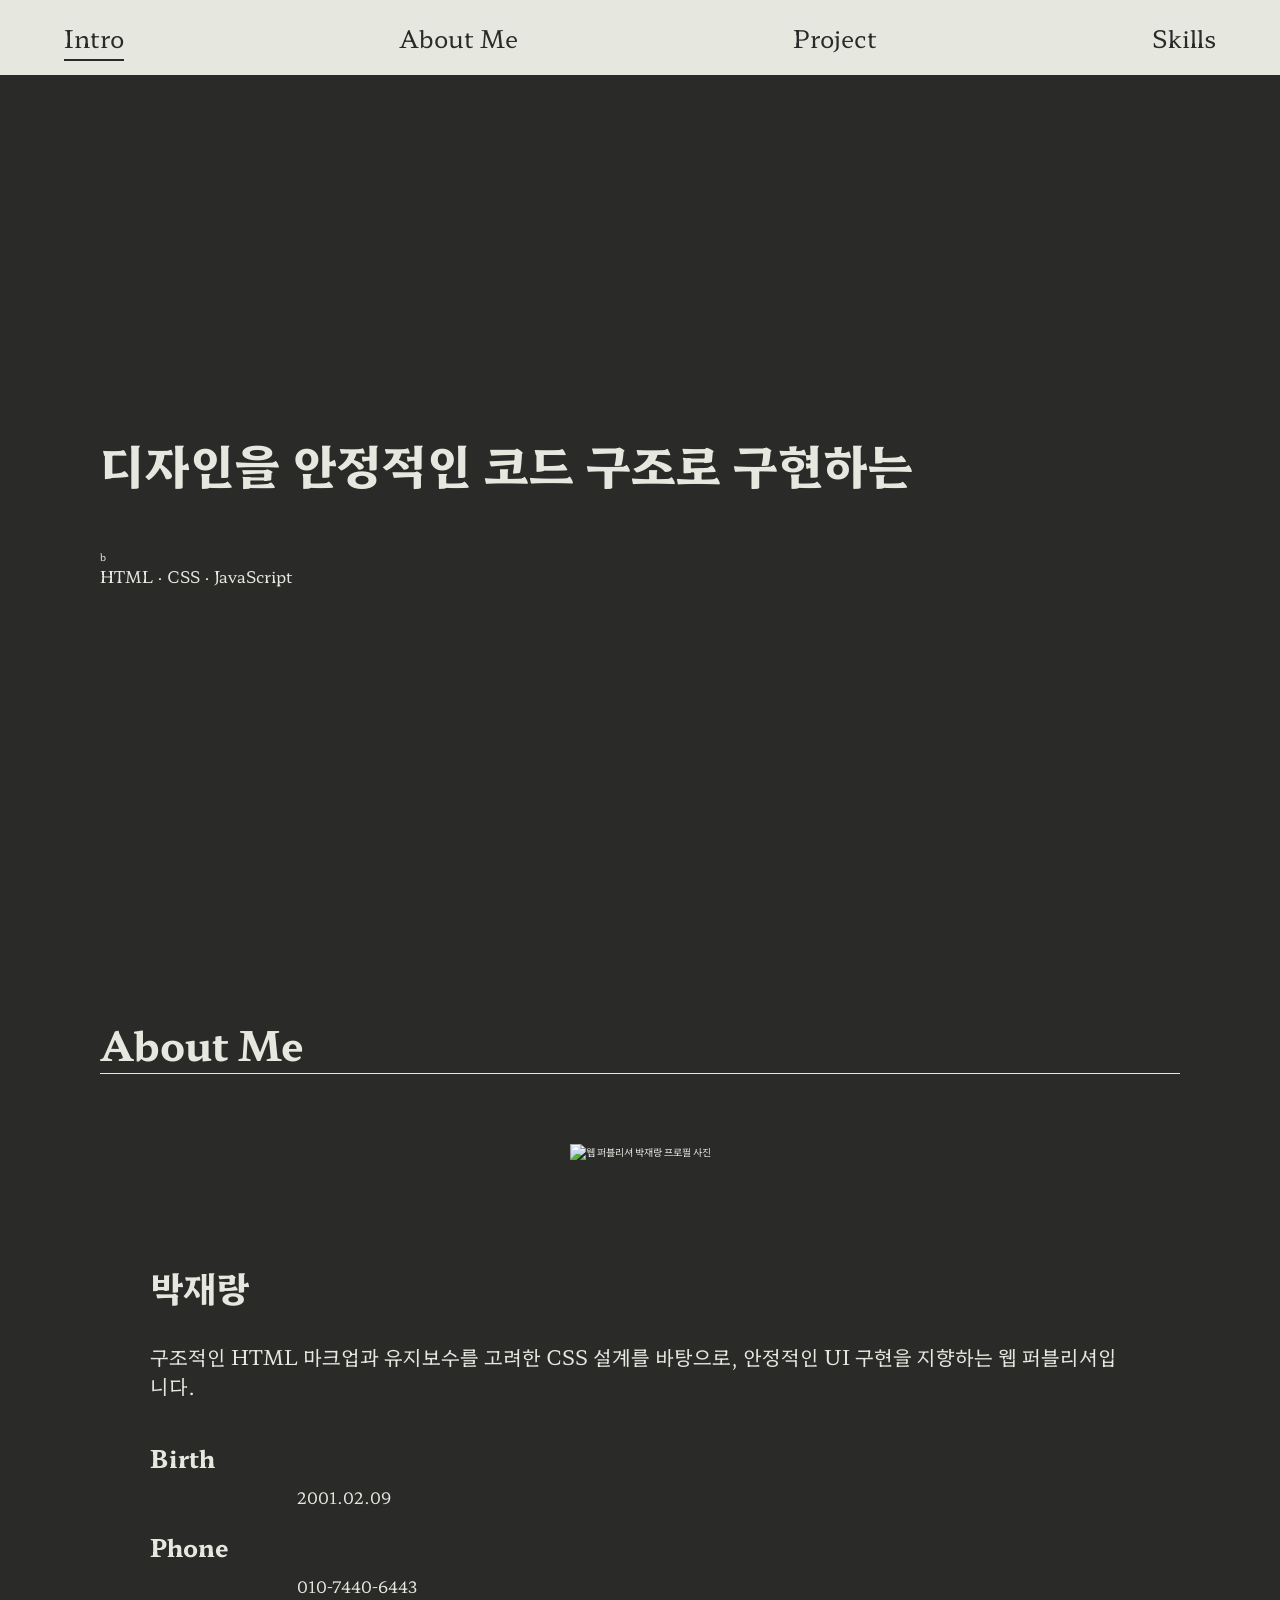
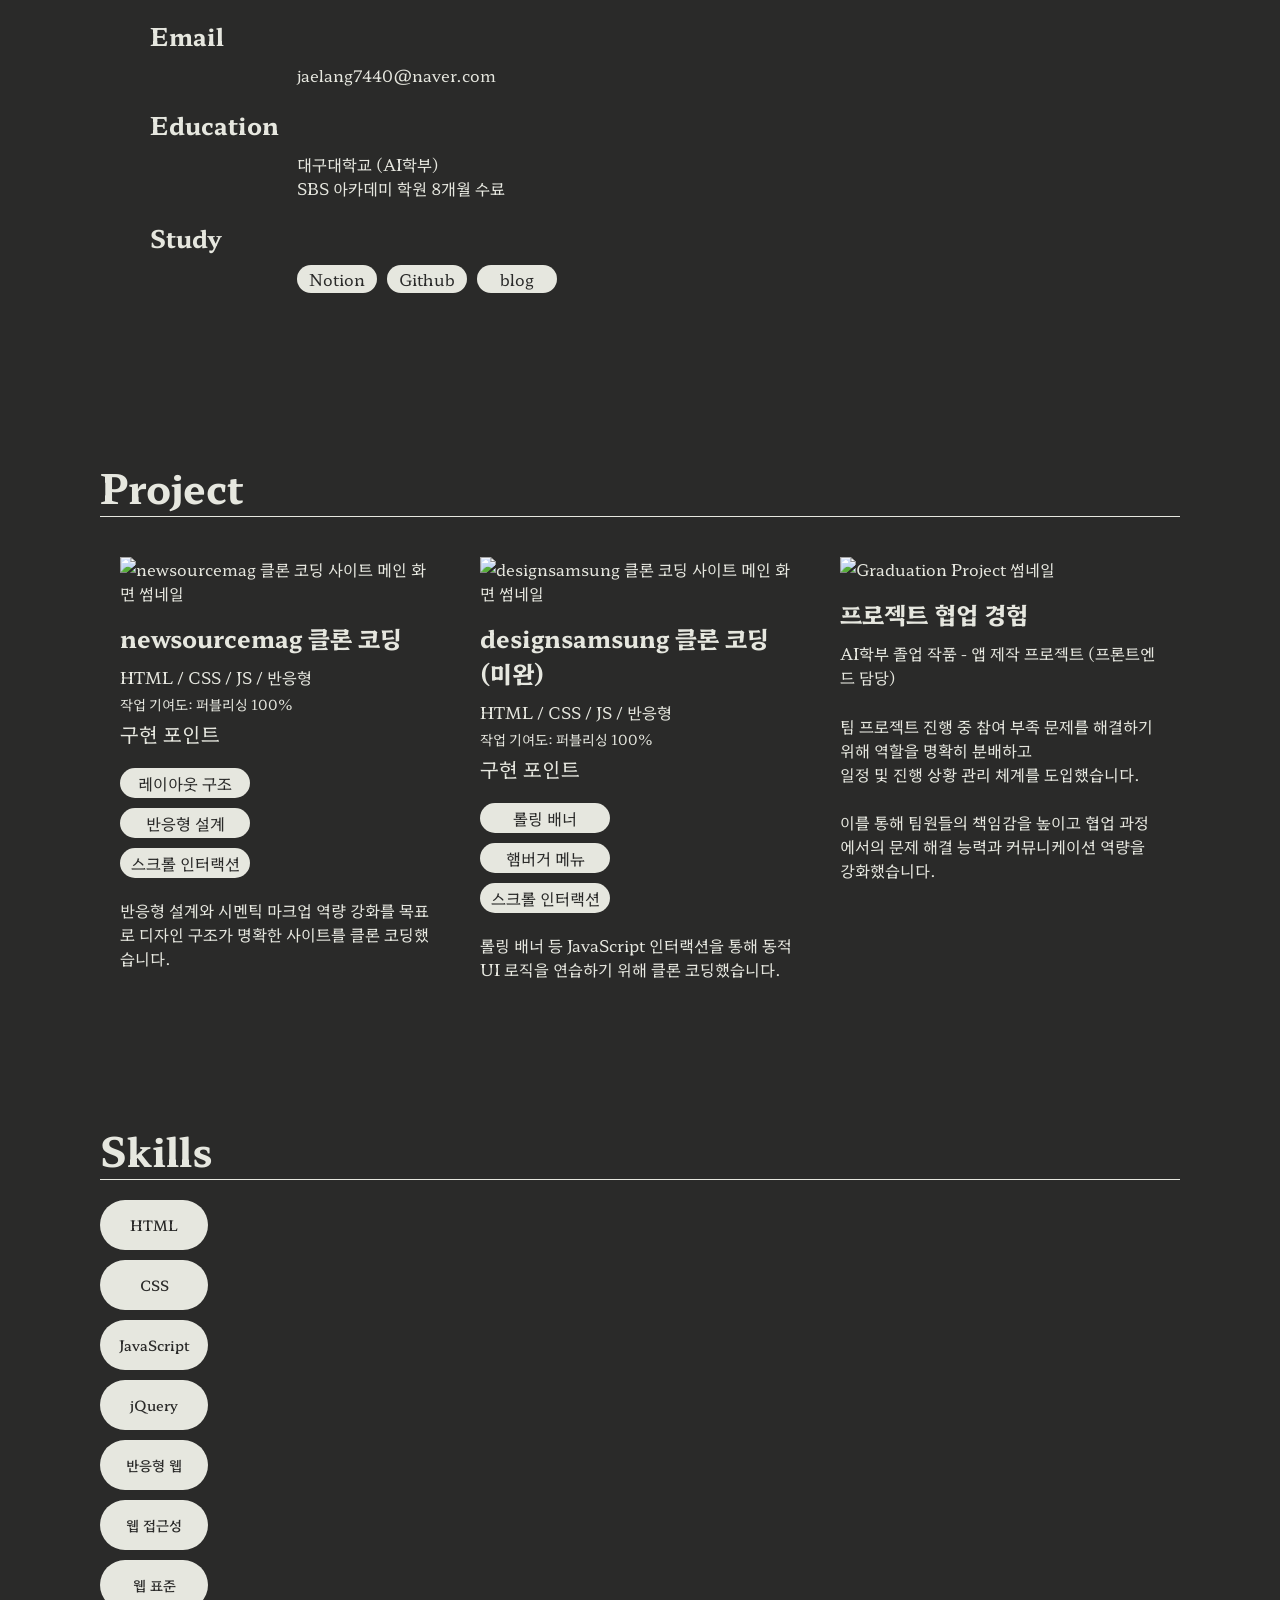
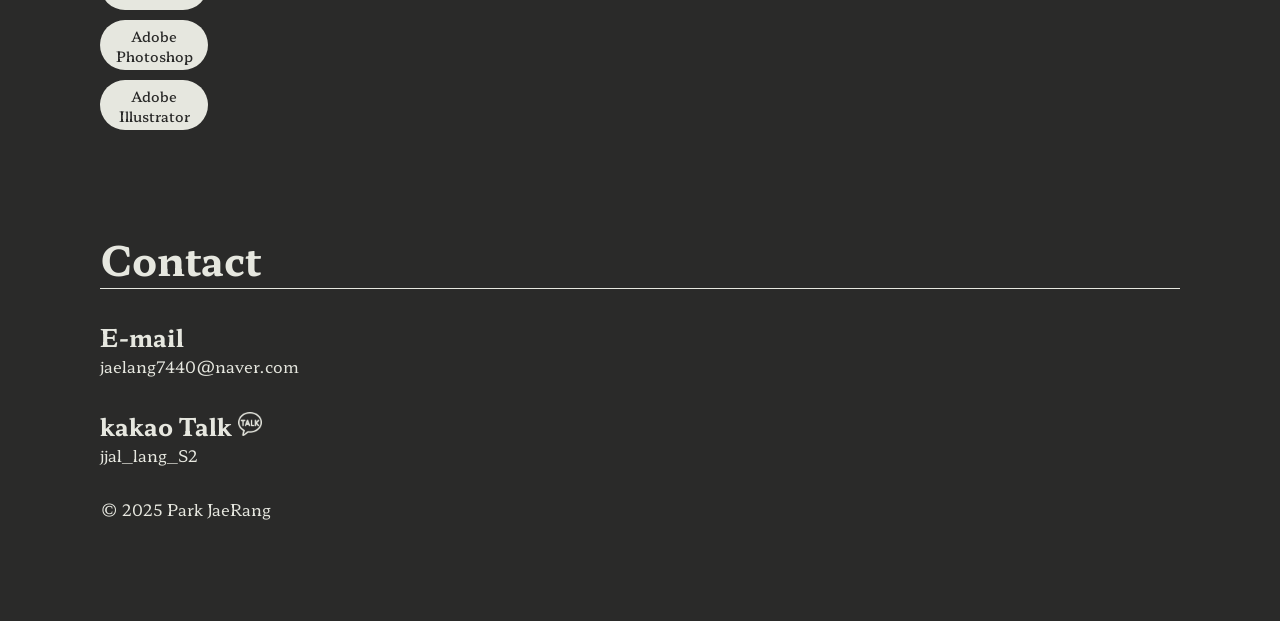
==== index.html @ 7ab9d253 "Add files via upload" ====
<!DOCTYPE html>
<html lang="ko">

<head>
    <meta charset="UTF-8">
    <meta name="viewport" content="width=device-width, initial-scale=1.0">
    <title>박재랑 | Web Publisher Portfolio</title>
    <link rel="stylesheet" href="./portfolio.css">
    <link rel="preconnect" href="https://fonts.googleapis.com">
    <link rel="preconnect" href="https://fonts.gstatic.com" crossorigin>
    <link
        href="https://fonts.googleapis.com/css2?family=Hahmlet:wght@100..900&family=Lobster&family=Montserrat:ital,wght@0,100..900;1,100..900&family=Noto+Sans+KR:wght@100..900&display=swap"
        rel="stylesheet">
    <script src="./portfolio.js" defer></script>
    <script src="https://kit.fontawesome.com/2eb47fcd7e.js" crossorigin="anonymous"></script>
</head>

<body>
    <!-- header -->
    <header>
        <h1>박재랑 포트폴리오</h1>
        <nav>
            <ul>
                <li><a href="#intro" class="navLink">Intro</a></li>
                <li><a href="#aboutMe" class="navLink">About Me</a></li>
                <li><a href="#project" class="navLink">Project</a></li>
                <li><a href="#skills" class="navLink">Skills</a></li>
            </ul>
        </nav>
    </header>
    <!-- //header -->

    <!-- main -->
    <main>
        <!-- intro -->
        <section id="intro">
            <h2 class="typing">
                디자인을 안정적인 코드 구조로 구현하는<br>
                Web Publisher
            </h2>b
            <p>HTML · CSS · JavaScript</p>
        </section>
        <!-- //intro -->

        <!-- about me -->
        <section id="aboutMe">
            <h3>About Me</h3>
            <div class="aboutMeWrap">
                <div class="aboutMeLBox">
                    <img src="./img/aboutMe.jpg" alt="웹 퍼블리셔 박재랑 프로필 사진">
                </div>
                <div class="aboutMeRBox">
                    <h4>박재랑</h4>
                    <p class="typing">구조적인 HTML 마크업과 유지보수를 고려한 CSS 설계를 바탕으로,
                        안정적인 UI 구현을 지향하는 웹 퍼블리셔입니다.</p>
                    <ul class="aboutList">
                        <li>
                            <h5 class="label">Birth</h5>
                            <p class="data">2001.02.09</p>
                        </li>
                        <li>
                            <h5 class="label">Phone</h5>
                            <p class="data">010-7440-6443</p>
                        </li>
                        <li>
                            <h5 class="label">Email</h5>
                            <p class="data">
                                <a href="mailto:jaelang7440@naver.com">jaelang7440@naver.com</a>
                            </p>
                        </li>
                        <li>
                            <h5 class="label">Education</h5>
                            <p class="data">대구대학교 (AI학부)</p>
                            <p class="data">SBS 아카데미 학원 8개월 수료</p>
                        </li>
                        <li>
                            <h5 class="label">Study</h5>
                            <div class="StudyWrap data">
                                <p>
                                    <a href="https://www.notion.so/html5-css3-jquery-javascript-2d0f2846a357800298f4c16b98cdeda8?source=copy_link"
                                        target="_blank" rel="noopener noreferrer" class="notion">Notion</a>
                                </p>
                                <p>
                                    <a href="https://github.com/parkjaerang" target="_blank" rel="noopener noreferrer"
                                        class="github">Github</a>
                                </p>
                                <p>
                                    <a href="https://blog.naver.com/xang_xae" target="_blank" rel="noopener noreferrer"
                                        class="blog">blog</a>
                                </p>
                            </div>
                        </li>
                    </ul>
                </div>
            </div>
        </section>
        <!-- //about me -->

        <!-- project -->
        <section id="project">
            <h3>Project</h3>
            <div class="articleWrap">
                <article class="newSource">
                    <a href="https://parkjaerang.github.io/New-Sorce-Clone-Coding/" target="_blank"
                        rel="noopener noreferrer" class="imgBox">
                        <img src="./img/newSourceimg.png" alt="newsourcemag 클론 코딩 사이트 메인 화면 썸네일">
                        <div class="overlay">View Project</div>
                    </a>
                    <div class="textBox">
                        <h5>newsourcemag 클론 코딩</h5>
                        <p>HTML / CSS / JS / 반응형</p>
                        <p class="contribution">작업 기여도: 퍼블리싱 100%</p>
                        <p class="implementation">구현 포인트</p>
                        <ul>
                            <li>레이아웃 구조</li>
                            <li>반응형 설계</li>
                            <li>스크롤 인터랙션</li>
                        </ul>
                        <p>
                            반응형 설계와 시멘틱 마크업 역량 강화를 목표로
                            디자인 구조가 명확한 사이트를 클론 코딩했습니다.
                        </p>
                    </div>
                </article>
                <article class="designsamsung">
                    <a href="https://dsamsungclone.dothome.co.kr" target="_blank" rel="noopener noreferrer"
                        class="imgBox">
                        <img src="./img/designsamsung.png" alt="designsamsung 클론 코딩 사이트 메인 화면 썸네일">
                        <div class="overlay">View Project</div>
                    </a>
                    <div class="textBox">
                        <h5>designsamsung 클론 코딩 (미완)</h5>
                        <p>HTML / CSS / JS / 반응형</p>
                        <p class="contribution">작업 기여도: 퍼블리싱 100%</p>
                        <p class="implementation">구현 포인트</p>
                        <ul>
                            <li>롤링 배너</li>
                            <li>햄버거 메뉴</li>
                            <li>스크롤 인터랙션</li>
                        </ul>
                        <p>
                            롤링 배너 등 JavaScript 인터랙션을 통해
                            동적 UI 로직을 연습하기 위해 클론 코딩했습니다.
                        </p>
                    </div>
                </article>
                <article class="projectCollab">
                    <a href="./Graduation_Project/Graduation_Project.pptx" target="_blank" rel="noopener noreferrer"
                        class="imgBox">
                        <img src="./img/Graduation_Project.png" alt="Graduation Project 썸네일">
                        <div class="overlay">PPT 다운로드 <i class="fa-solid fa-download"></i></div>
                    </a>
                    <div class="textBox">
                        <h5>프로젝트 협업 경험</h5>
                        <p>AI학부 졸업 작품 - 앱 제작 프로젝트 (프론트엔드 담당)</p><br>
                        <p>
                            팀 프로젝트 진행 중 참여 부족 문제를 해결하기 위해 역할을 명확히 분배하고<br>
                            일정 및 진행 상황 관리 체계를 도입했습니다.<br><br>
                            이를 통해 팀원들의 책임감을 높이고 협업 과정에서의 문제 해결 능력과 커뮤니케이션 역량을 강화했습니다.
                        </p>
                    </div>
                </article>
            </div>
        </section>
        <!-- //project -->

        <!-- skills -->
        <section id="skills">
            <h3>Skills</h3>

            <ul class="skillList">
                <li class="skillWrap">
                    <span>HTML</span>
                    <div class="bar"></div>
                </li>

                <li class="skillWrap">
                    <span>CSS</span>
                    <div class="bar"></div>
                </li>

                <li class="skillWrap">
                    <span>JavaScript</span>
                    <div class="bar"></div>
                </li>

                <li class="skillWrap">
                    <span>jQuery</span>
                    <div class="bar"></div>
                </li>

                <li class="skillWrap">
                    <span>반응형 웹</span>
                    <div class="bar"></div>
                </li>

                <li class="skillWrap">
                    <span>웹 접근성</span>
                    <div class="bar"></div>
                </li>

                <li class="skillWrap">
                    <span>웹 표준</span>
                    <div class="bar"></div>
                </li>

                <li class="skillWrap">
                    <span>Adobe<br>Photoshop</span>
                    <div class="bar"></div>
                </li>

                <li class="skillWrap">
                    <span>Adobe<br>Illustrator</span>
                    <div class="bar"></div>
                </li>
            </ul>
        </section>
        <!-- //skills -->

    </main>
    <!-- //main -->

    <!-- footer -->
    <footer id="footer">
        <h3>Contact</h3>
        <section>
            <h5>E-mail</h5>
            <p>
                <a href="mailto:jaelang7440@naver.com">
                    jaelang7440@naver.com
                </a>
            </p>
        </section>
        <section>
            <h5>kakao Talk <img src="./img/kakao_talk_logo.png" alt="카카오톡 로고"></h5>
            <p><a href="http://qr.kakao.com/talk/rKBlU48pMirOpKBGRdXdAHhFLn0-">jjal_lang_S2</a></p>
        </section>
        <section>
            <p>© 2025 Park JaeRang</p>
        </section>
    </footer>
    <!-- //footer -->
</body>

</html>
---- portfolio.css ----
/* default */
* {
    margin: 0;
    padding: 0;
    box-sizing: border-box;
}

ul {
    list-style: none;
}

a {
    text-decoration: none;
    color: inherit;
}

img {
    display: block;
    max-width: 100%;
}

html {
    font-size: 62.5%;
    scroll-behavior: smooth;
}

body {
    background-color: #2A2A29;
    font-family: "Hahmlet", serif;
    color: #E6E7DF;
}

h2 {
    font-size: 4.8rem;
}

h3 {
    font-size: 4.0rem;
    margin-bottom: 20px;
}

h4 {
    font-size: 3.6rem;
}

h5 {
    font-size: 2.4rem;
}

p {
    font-size: 1.6rem;
}

main section,
footer {
    padding: 0 100px;
}

main section h3 {
    border-bottom: 1px solid #E6E7DF;
}

::selection {
    background: #E6E7DF;
    color: #2A2A29;
}

/* 파이어폭스 */
::-moz-selection {
    background: #E6E7DF;
    color: #2A2A29;
}

/* //default */

/* header */
header {
    position: fixed;
    top: 0;
    left: 0;
    width: 100%;
    padding: 20px 5%;
    background-color: #E6E7DF;
    color: #2A2A29;
    z-index: 999;
}

header h1 {
    position: absolute;
    left: -9999px;
}

header nav {
    position: relative;
    display: flex;
    justify-content: flex-end;
}

header nav ul {
    width: 100%;

    font-size: 2.4rem;

    display: flex;
    justify-content: space-between;
    gap: 10%;
}

.navLink {
    position: relative;
    padding-bottom: 6px;
    text-decoration: none;
    color: #2A2A29;
}

.navLink::after {
    content: "";
    position: absolute;
    left: 0;
    bottom: 0;
    width: 0%;
    height: 2px;
    background-color: #2A2A29;
    transition: width 0.3s ease;
}

.navLink.active::after {
    width: 100%;
}

/* //header */

/* intro */
main #intro {
    width: 100%;
    height: 100vh;
    background-color: #2a2a298c;
    color: #E6E7DF;
    display: flex;
    flex-direction: column;
    justify-content: center;
}

main #intro h2 {
    line-height: 150%;
    margin-bottom: 50px;
}

/* //intro */

/* about me */
main #aboutMe .aboutMeWrap {
    width: 100%;
    height: auto;
    display: flex;
    justify-content: space-between;
    align-items: center;
}

main #aboutMe .aboutMeWrap .aboutMeLBox {
    flex: 3;
    padding: 50px 0;
}

main #aboutMe .aboutMeWrap .aboutMeRBox {
    flex: 7;
    padding: 50px;
    display: flex;
    flex-direction: column;
    gap: 30px;
}

main #aboutMe .aboutMeWrap .aboutMeRBox>p {
    font-size: 2rem;
}

main #aboutMe .aboutMeWrap .aboutMeRBox .aboutList {
    display: flex;
    flex-direction: column;
    gap: 10px;
}

main #aboutMe .aboutMeWrap .aboutMeRBox .aboutList h5 {
    padding: 10px 0;
}

main #aboutMe .aboutMeWrap .aboutMeRBox .aboutList .data {
    padding: 0 15%;
}

main #aboutMe .aboutMeWrap .aboutMeRBox .aboutList .StudyWrap {
    display: flex;
    gap: 10px;
    padding: 0 15%;
}

main #aboutMe .aboutMeWrap .aboutMeRBox .aboutList .StudyWrap p {
    width: 80px;
    height: auto;
    display: inline-block;
    text-align: center;
    padding: 2px 5px;
    background-color: #E6E7DF;
    color: #2A2A29;
    border-radius: 30px;
}

/* //about me */

/* project */
main #project .articleWrap {
    display: grid;
    grid-template-columns: repeat(3, 1fr);
}

main #project .articleWrap article {
    padding: 20px;
}

main #project .articleWrap article ul {
    display: flex;
    font-size: 1.6rem;
    gap: 10px;
    margin: 20px 0;
}

main #project .articleWrap article ul li {
    max-width: 130px;
    padding: 3px 10px;
    border-radius: 30px;
    background-color: #E6E7DF;
    color: #2A2A29;
    text-align: center;
    align-content: center;
}

main #project .articleWrap article .imgBox {
    position: relative;
    width: 100%;
    aspect-ratio: 8 / 6;
}

main #project .articleWrap article .imgBox img {
    margin-bottom: 10px;
}

main #project .articleWrap article .imgBox .overlay {
    opacity: 0;
    width: 100%;
    height: 100%;
    position: absolute;
    background-color: #2a2a2983;
    top: 0;
    left: 0;
    text-align: center;
    align-content: center;
}

main #project .articleWrap article h5 {
    margin: 10px 0;
}

main #project .articleWrap article p {
    margin: 5px 0;
}

main #project .articleWrap article a {
    font-size: 1.6rem;
}

main #project .articleWrap article .textBox {
    margin-top: 15px;
}

main #project .articleWrap article .textBox .implementation {
    font-size: 2.0rem;
}

main #project .articleWrap article .textBox .contribution {
    font-size: 1.4rem;
}
/* //project */

/* skills */
main #skills {
    width: 100%;
    height: auto;
    margin-bottom: 100px;
}

main #skills .skillList {
    display: flex;
    flex-direction: column;
    gap: 10px;
}

main #skills .skillList .skillWrap {
    position: relative;
    width: 10%;
    min-width: 100px;
    height: 50px;
}

main #skills .skillList .skillWrap span,
main #skills .skillList .skillWrap .bar {
    position: absolute;
    width: 100%;
    height: 100%;
    padding: 6px 14px;
    background-color: #E6E7DF;
    color: #2A2A29;
    border-radius: 30px;
    font-size: 1.4rem;
    font-weight: 500;
    text-align: center;
    align-content: center;
}

main #skills .skillList .skillWrap span {
    z-index: 800;
}

main #skills .skillList .skillWrap span:hover {
    background-color: #92928d;
    color: #e7e7e4;
}

main #skills .skillList .skillWrap .bar {
    opacity: 0;
    transition: 1.3s ease-in-out;
    padding-left: 110px;
}

main #skills .skillList .skillWrap .bar.active {
    opacity: 1;
    width: 85vw;
}

/* //skills */

/* footer */
footer {
    width: 100%;
    margin: 100px 0;
    display: flex;
    flex-direction: column;
    justify-content: space-between;
    gap: 30px;
}

footer .footerTitle {
    width: 100%;
    display: flex;
    align-items: end;
    justify-content: space-between;
}

footer h3 {
    margin: 0;
    border-bottom: 1px solid #E6E7DF;
    align-content: center;
}

footer h5 img {
    display: inline-block;
    width: 2.4rem;
    height: auto;
}

/* //footer */

@media (max-width: 1410px) {
    main #project .articleWrap article ul {
        flex-direction: column;
    }

    main #aboutMe .aboutMeWrap {
        flex-direction: column;
    }
}

/* 반응형 태블릿 */
@media (max-width: 1024px) {
    h2 {
        font-size: 3.6rem;
    }

    h3 {
        font-size: 2.8rem;
        margin-bottom: 10px;
    }

    h4 {
        font-size: 2.6rem;
    }

    h5 {
        font-size: 2.4rem;
    }

    p {
        font-size: 1.4rem;
    }

    main section,
    footer {
        padding: 0 30px;
    }

    main #project .articleWrap {
        display: grid;
        grid-template-columns: repeat(1, 1fr);
        grid-auto-rows: auto;
        gap: 32px;
    }

    main #project .articleWrap article {
        width: 100%;
        display: flex;
        gap: 30px;
    }

    main #project .articleWrap article .imgBox {
        width: 100%;
        flex: 1;
    }

    main #project .articleWrap article .textBox {
        width: 100%;
        flex: 1;
    }
}



/* 반응형 모바일 */
@media (max-width: 768px) {
    h2 {
        font-size: 2.4rem;
    }

    h3 {
        font-size: 2.2rem;
        margin-bottom: 5px;
    }

    h4 {
        font-size: 2.0rem;
    }

    h5 {
        font-size: 1.6rem;
    }

    p {
        font-size: 1.4rem;
    }

    header nav ul li {
        font-size: 1.6rem;
    }

    main #aboutMe .aboutMeWrap .aboutMeLBox {
        padding: 10px 0;
    }

    main #aboutMe .aboutMeWrap .aboutMeRBox {
        padding: 20px;
    }

    main #aboutMe .aboutMeWrap .aboutMeRBox>p {
        font-size: 1.6rem;
    }

    main #aboutMe .aboutMeWrap .aboutMeRBox .aboutList .data {
        padding-left: 30%;
    }

    main #project .articleWrap {
        gap: 10px;
    }

    main #project .articleWrap article {
        width: 100%;
        display: flex;
        flex-direction: column;
        gap: 10px;
        padding: 20px 0;
    }

    main #project .articleWrap article h5 {
        margin: 5px 0;
    }


    main #project .articleWrap article .imgBox {
        width: 100%;
        flex: 1;
    }

    main #project .articleWrap article .textBox {
        width: 100%;
        flex: 1;
        margin-top: 0px;
    }

}
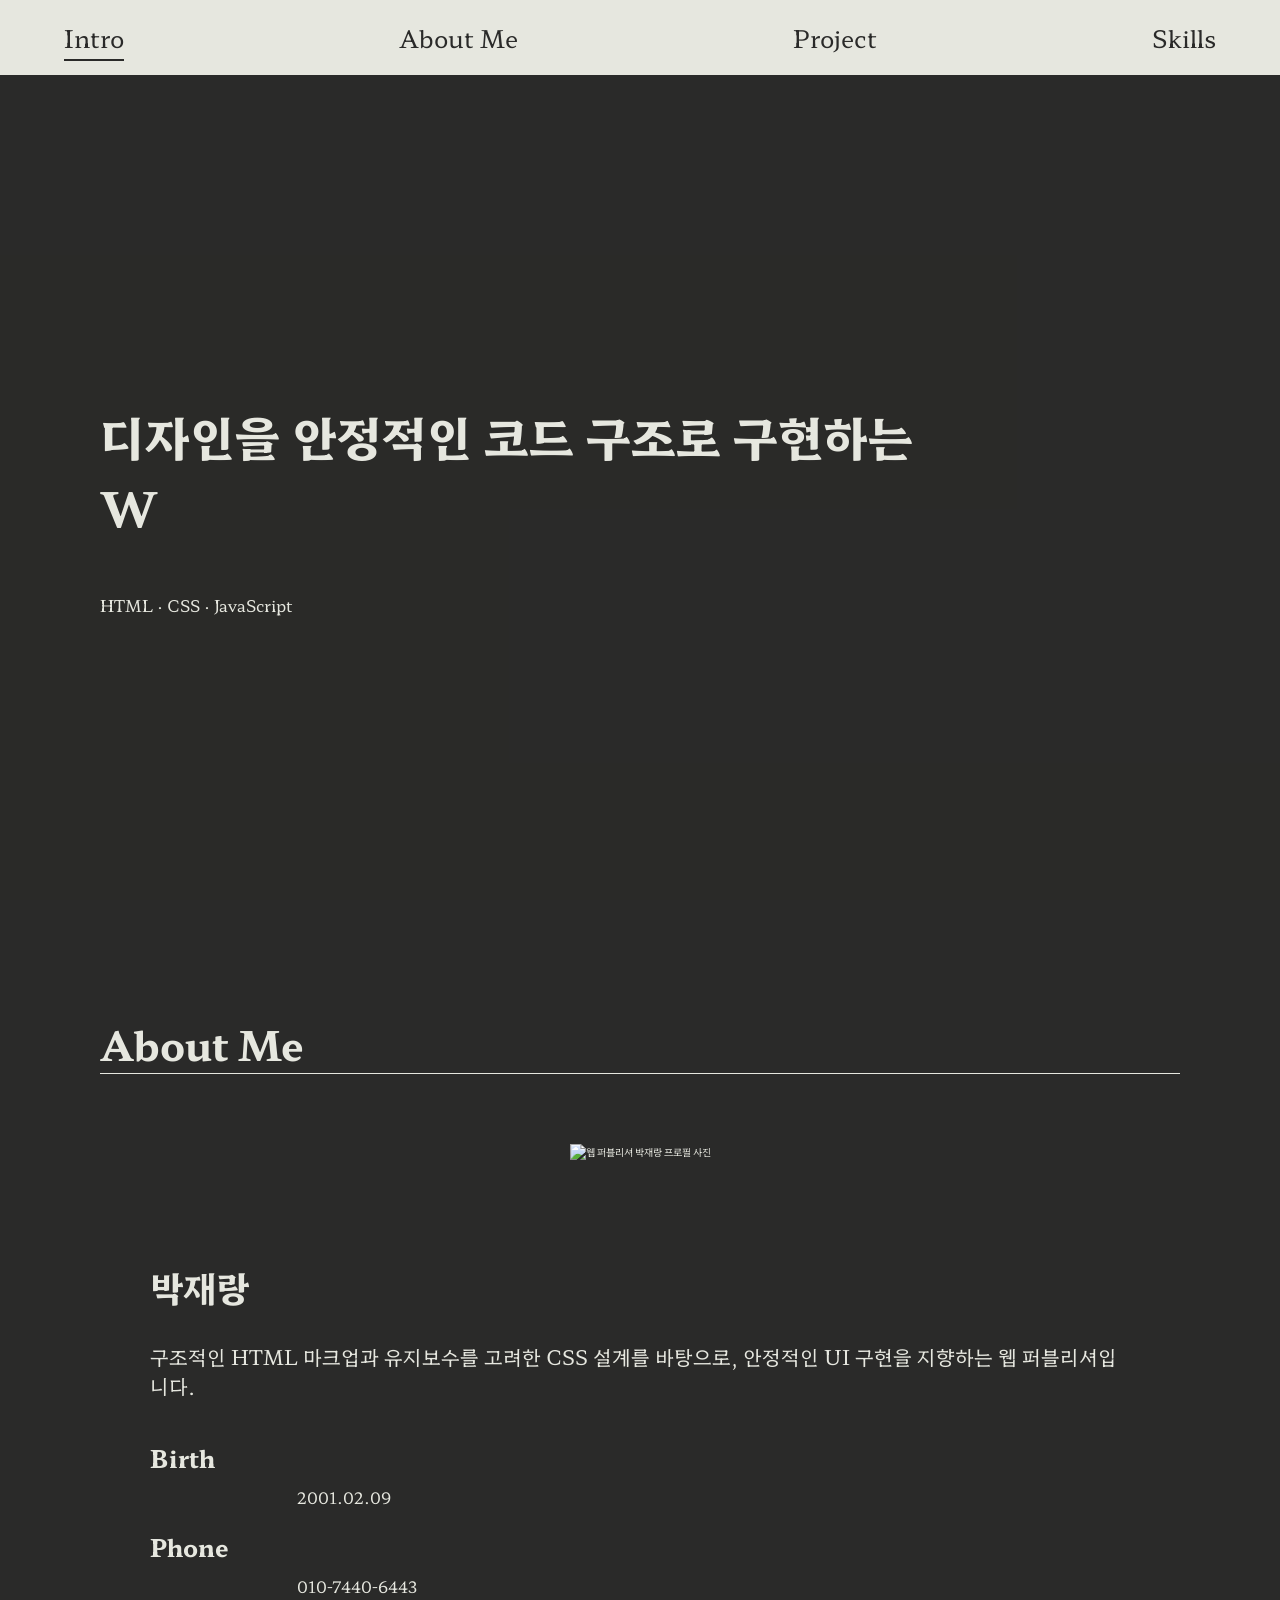
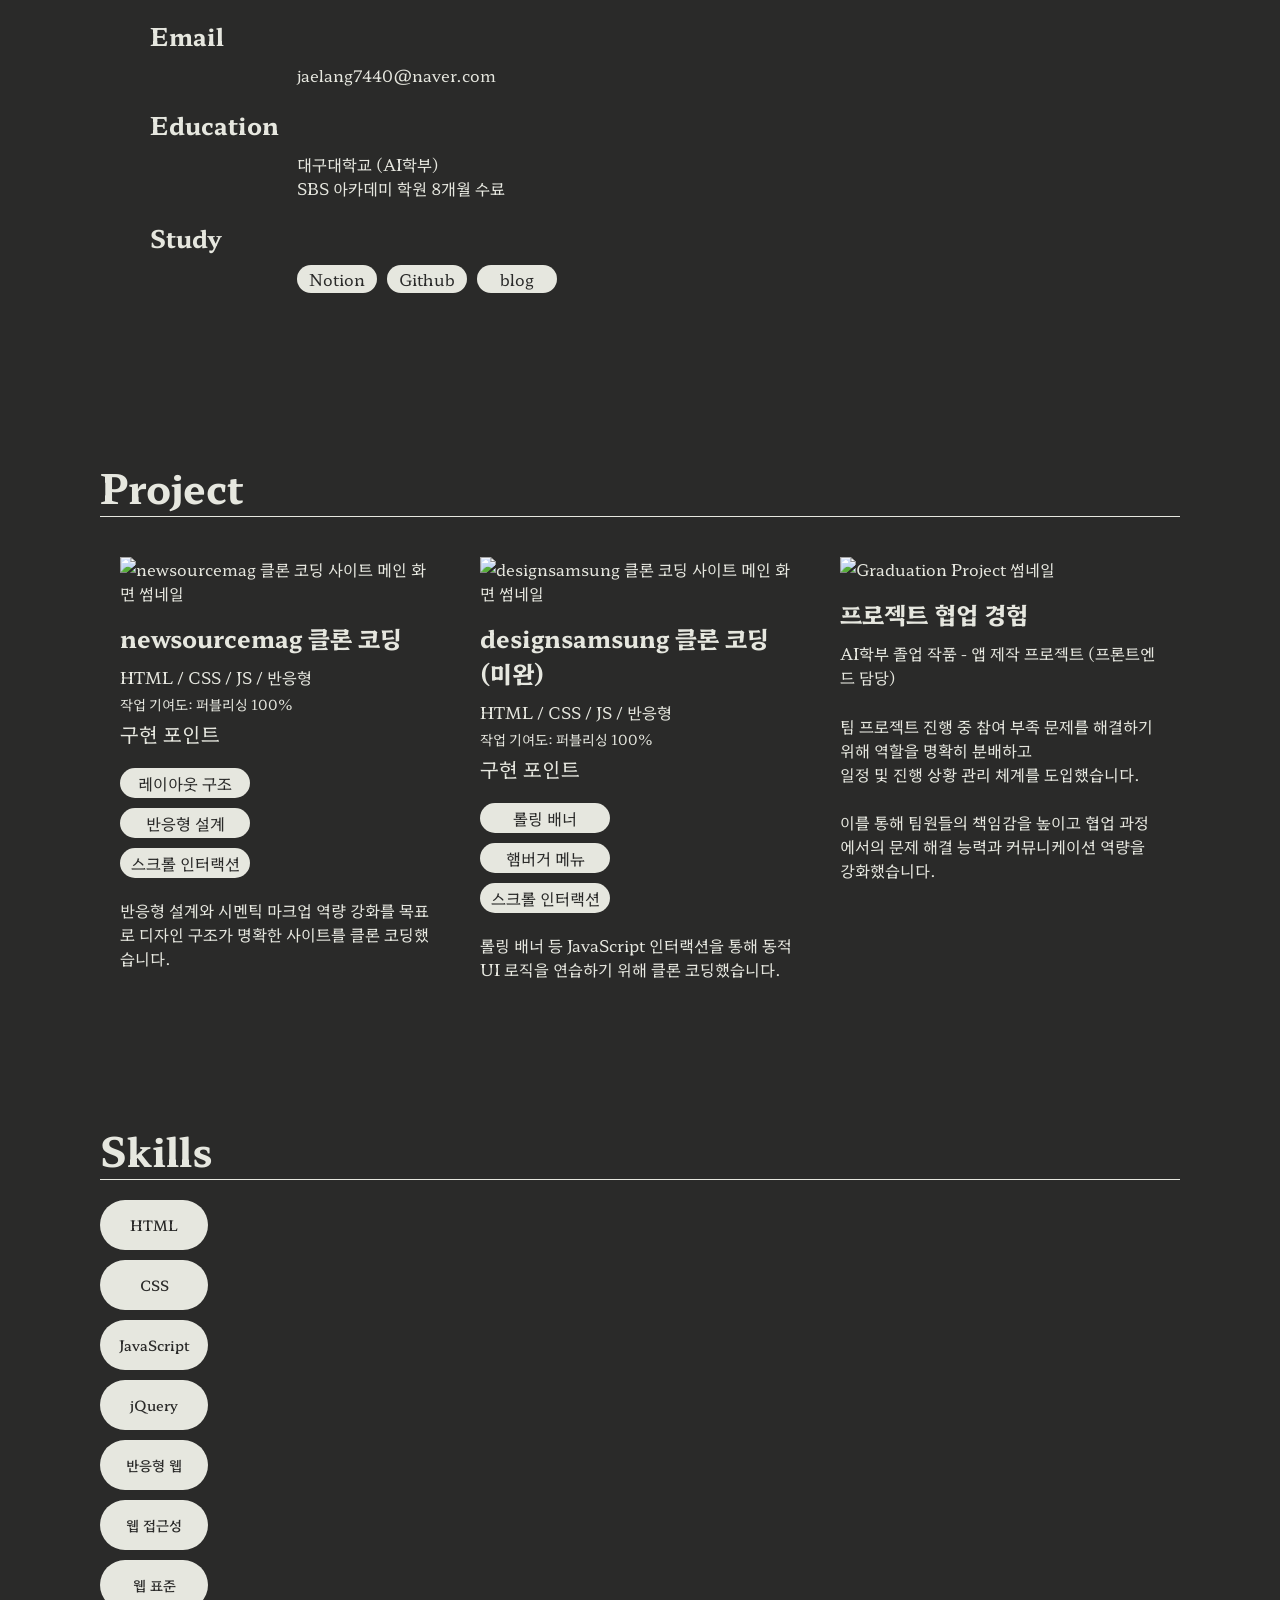
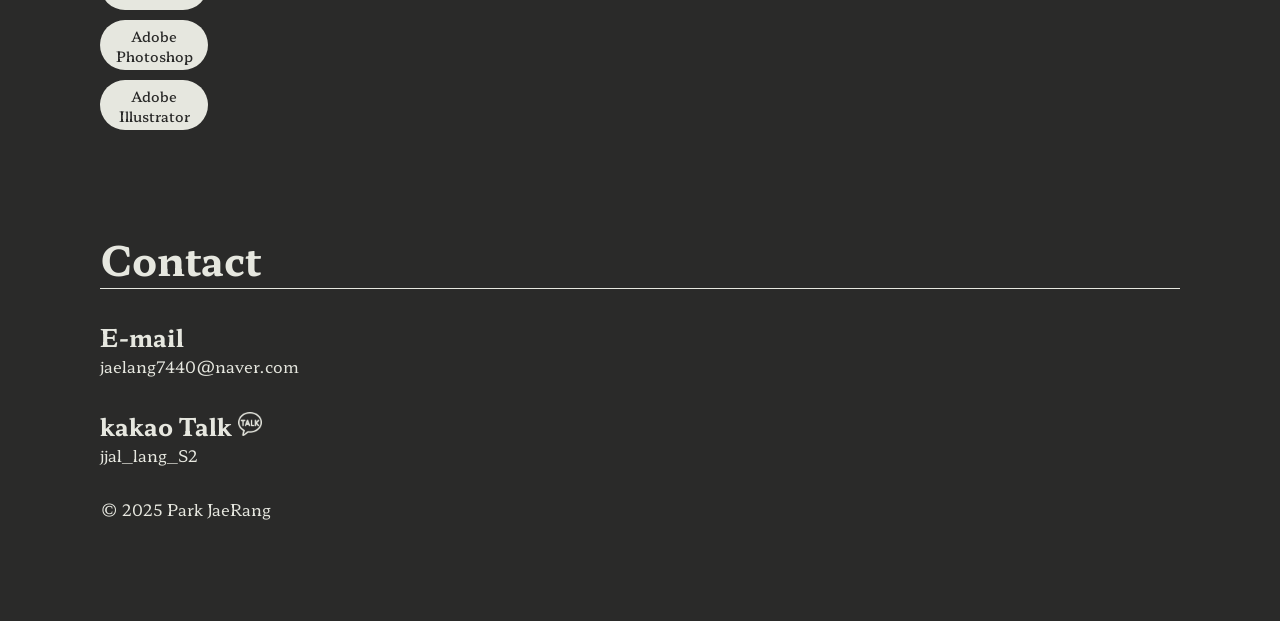
==== commit 2e00e880: "Add files via upload" ====
--- a/index.html
+++ b/index.html
@@ -37,7 +37,7 @@
             <h2 class="typing">
                 디자인을 안정적인 코드 구조로 구현하는<br>
                 Web Publisher
-            </h2>b
+            </h2>
             <p>HTML · CSS · JavaScript</p>
         </section>
         <!-- //intro -->
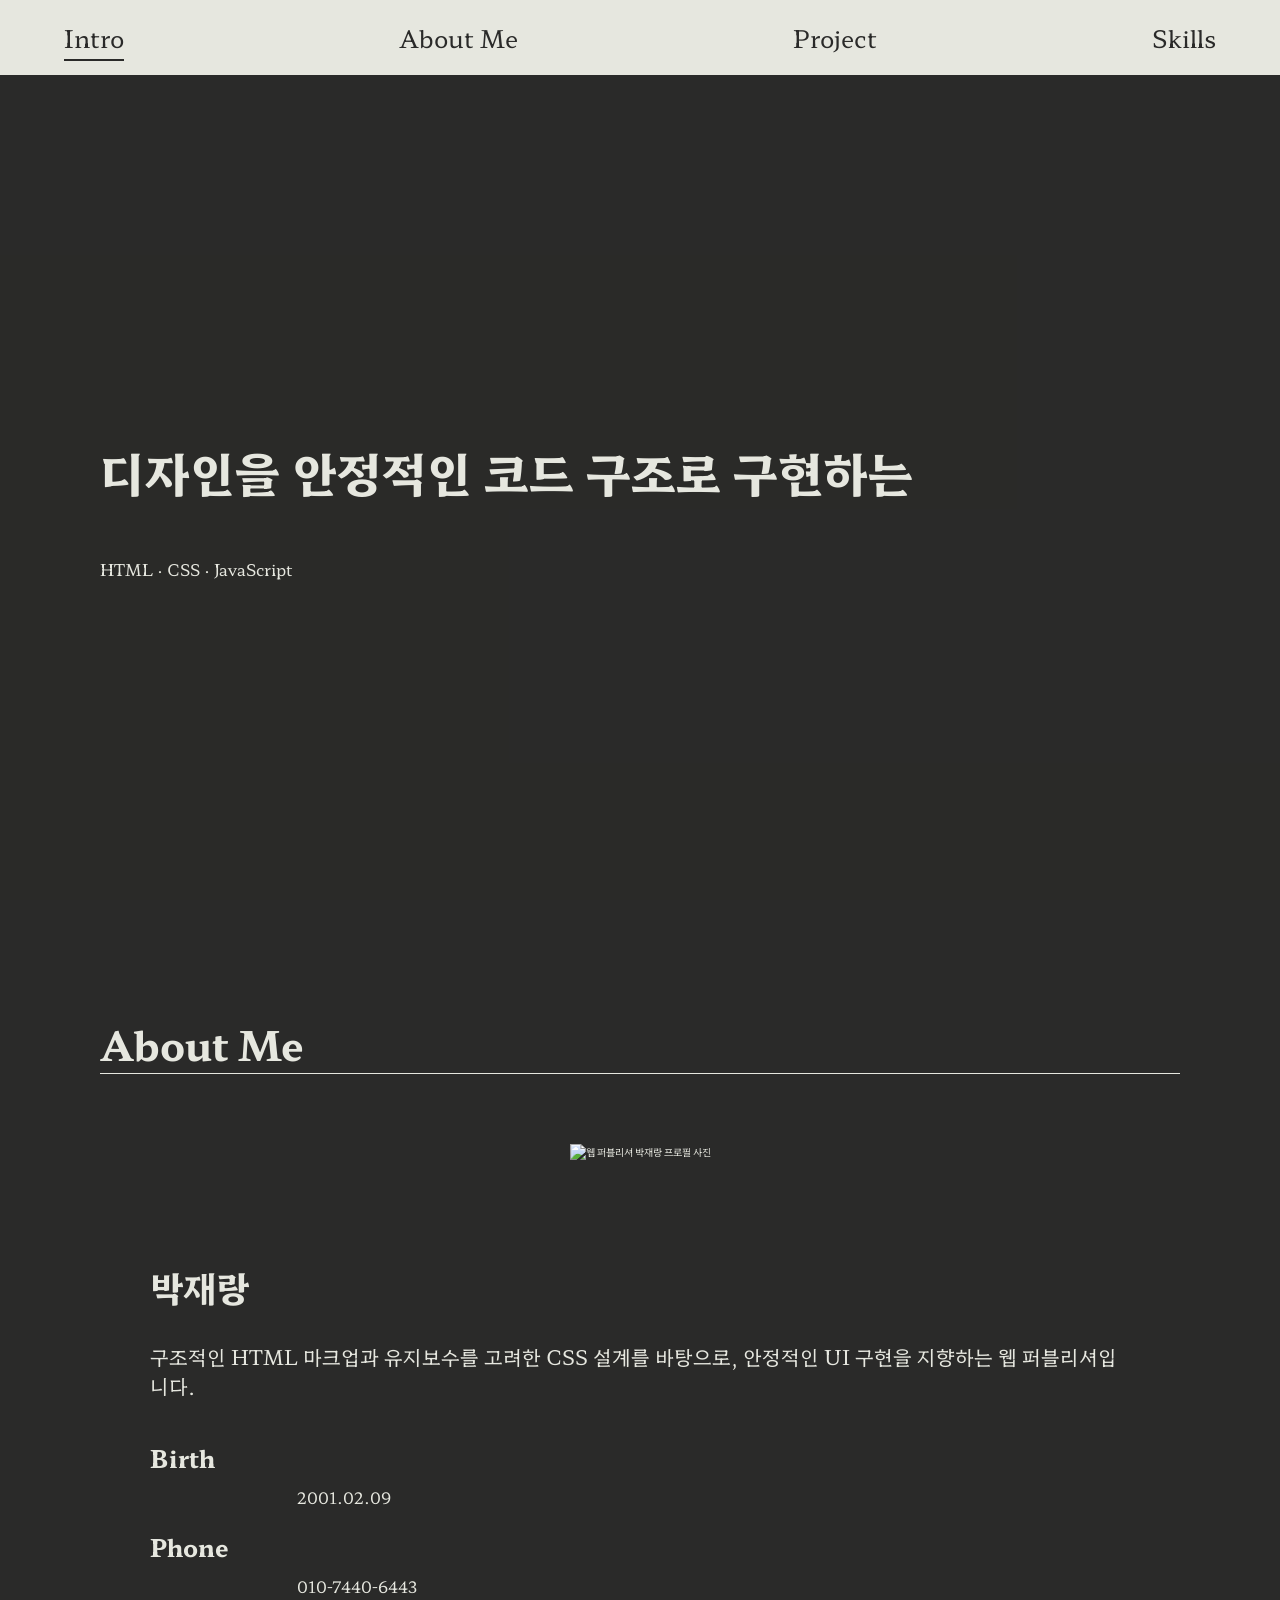
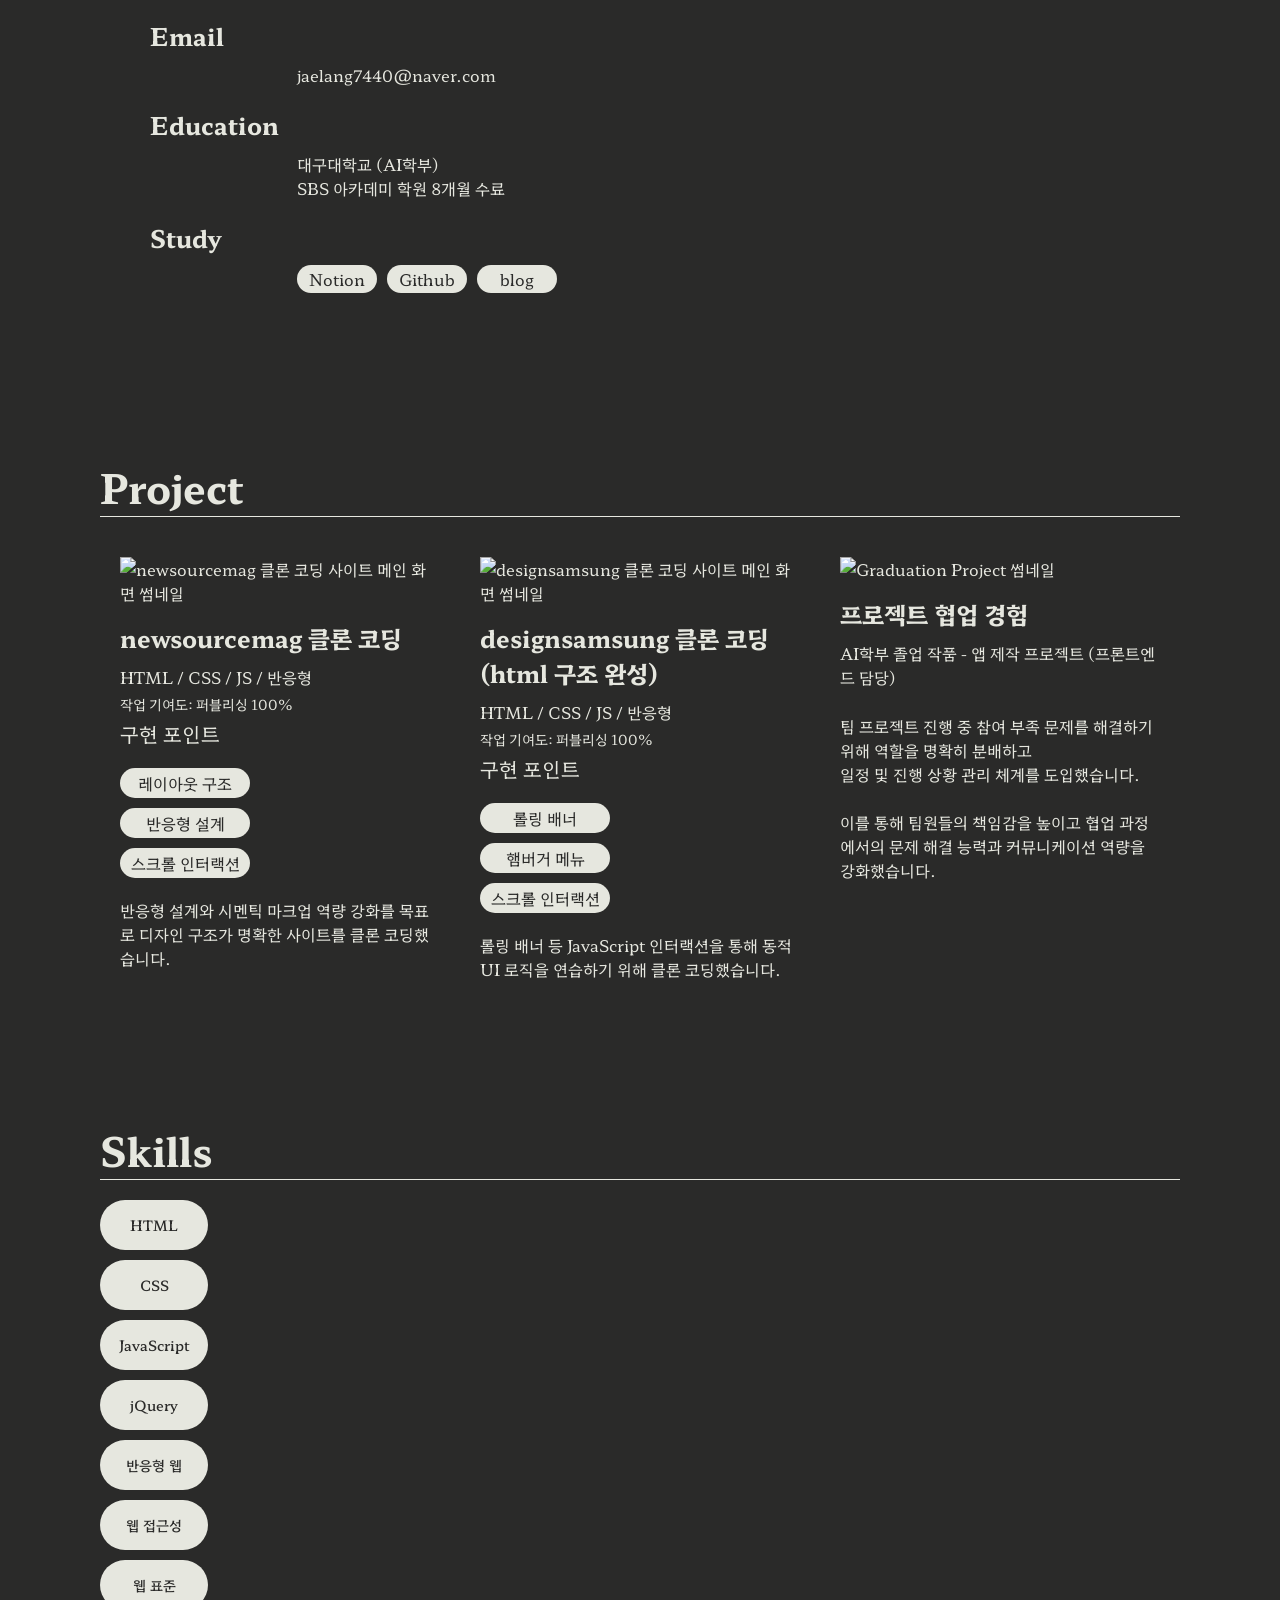
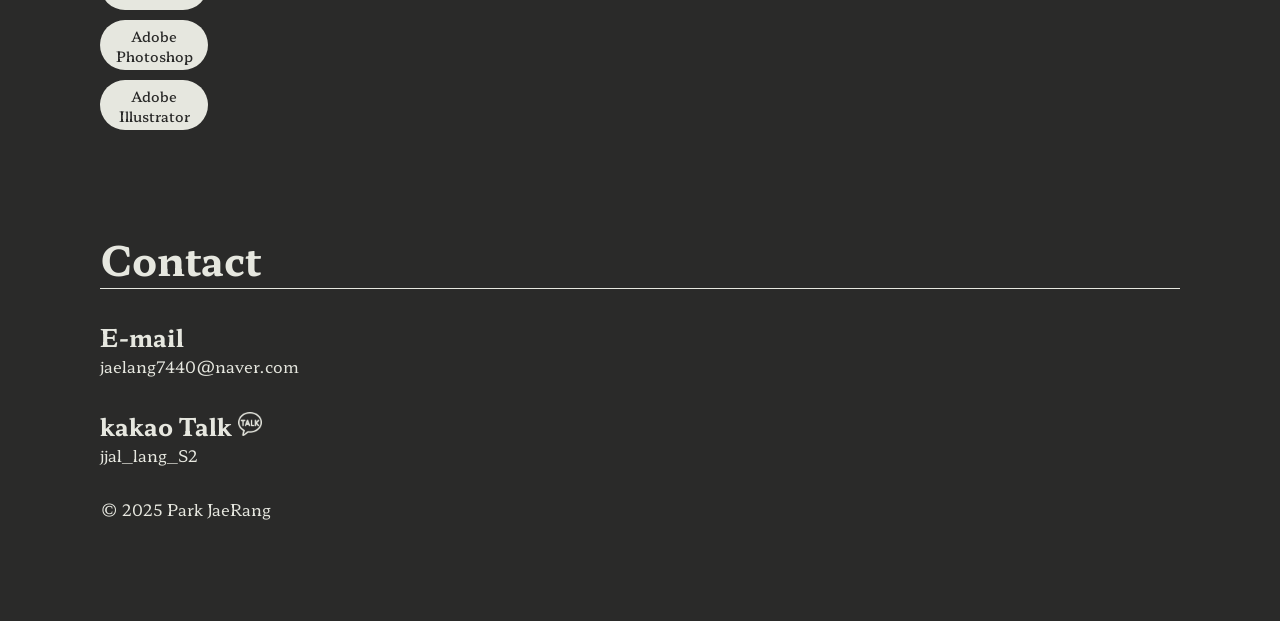
==== commit a6f00bc7: "index.html 업데이트" ====
--- a/index.html
+++ b/index.html
@@ -123,13 +123,13 @@
                     </div>
                 </article>
                 <article class="designsamsung">
-                    <a href="https://dsamsungclone.dothome.co.kr" target="_blank" rel="noopener noreferrer"
+                    <a href="https://parkjaerang.github.io/design.samsung.clone" target="_blank" rel="noopener noreferrer"
                         class="imgBox">
                         <img src="./img/designsamsung.png" alt="designsamsung 클론 코딩 사이트 메인 화면 썸네일">
                         <div class="overlay">View Project</div>
                     </a>
                     <div class="textBox">
-                        <h5>designsamsung 클론 코딩 (미완)</h5>
+                        <h5>designsamsung 클론 코딩 (html 구조 완성)</h5>
                         <p>HTML / CSS / JS / 반응형</p>
                         <p class="contribution">작업 기여도: 퍼블리싱 100%</p>
                         <p class="implementation">구현 포인트</p>
--- a/portfolio.css
+++ b/portfolio.css
@@ -436,7 +436,7 @@
 /* 반응형 모바일 */
 @media (max-width: 768px) {
     h2 {
-        font-size: 2.4rem;
+        font-size: 2.0rem;
     }
 
     h3 {
@@ -453,7 +453,7 @@
     }
 
     p {
-        font-size: 1.4rem;
+        font-size: 1.2rem;
     }
 
     header nav ul li {
@@ -504,4 +504,14 @@
         margin-top: 0px;
     }
 
-}+    main #skills .skillList .skillWrap span,
+    main #skills .skillList .skillWrap .bar {
+        padding: 3px 7px;
+        font-size: 1.2rem;
+        font-weight: 400;
+    }
+
+    main #skills .skillList .skillWrap .bar {
+        padding-left: 100px;
+    }
+}
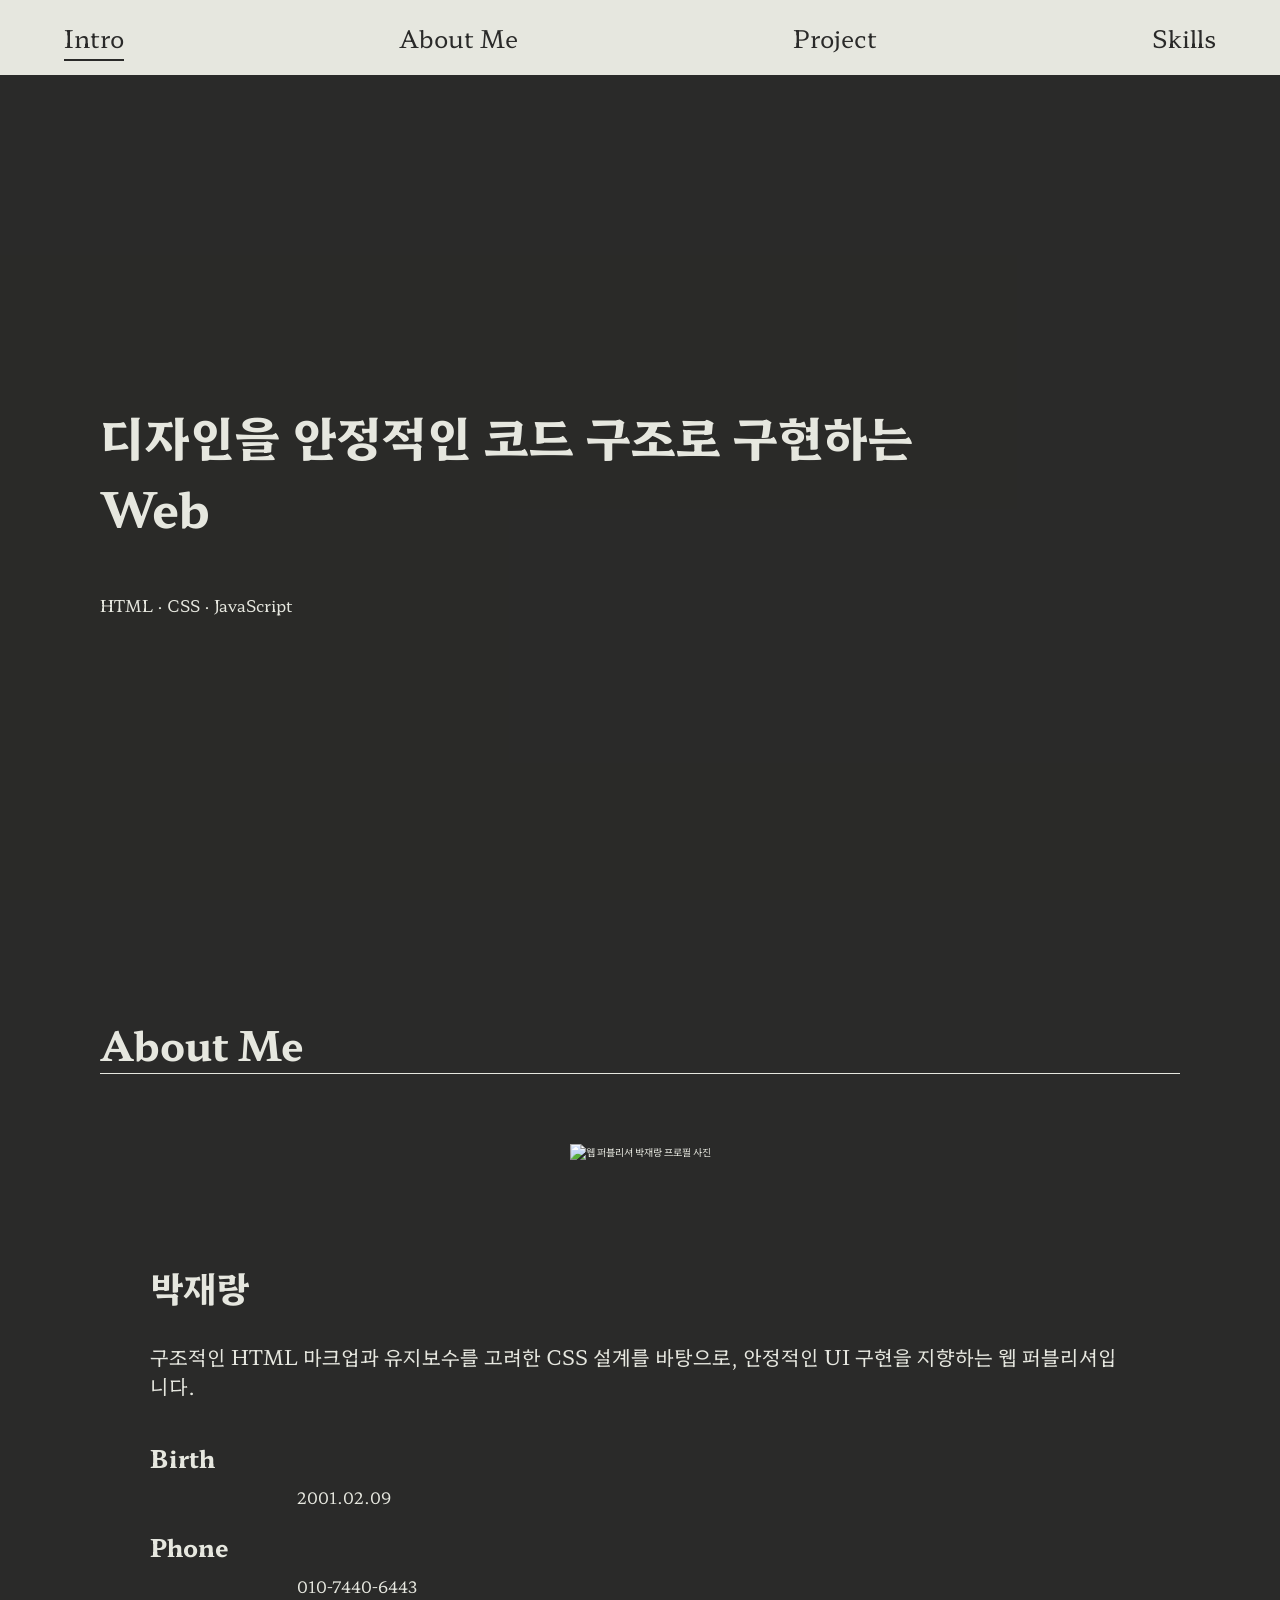
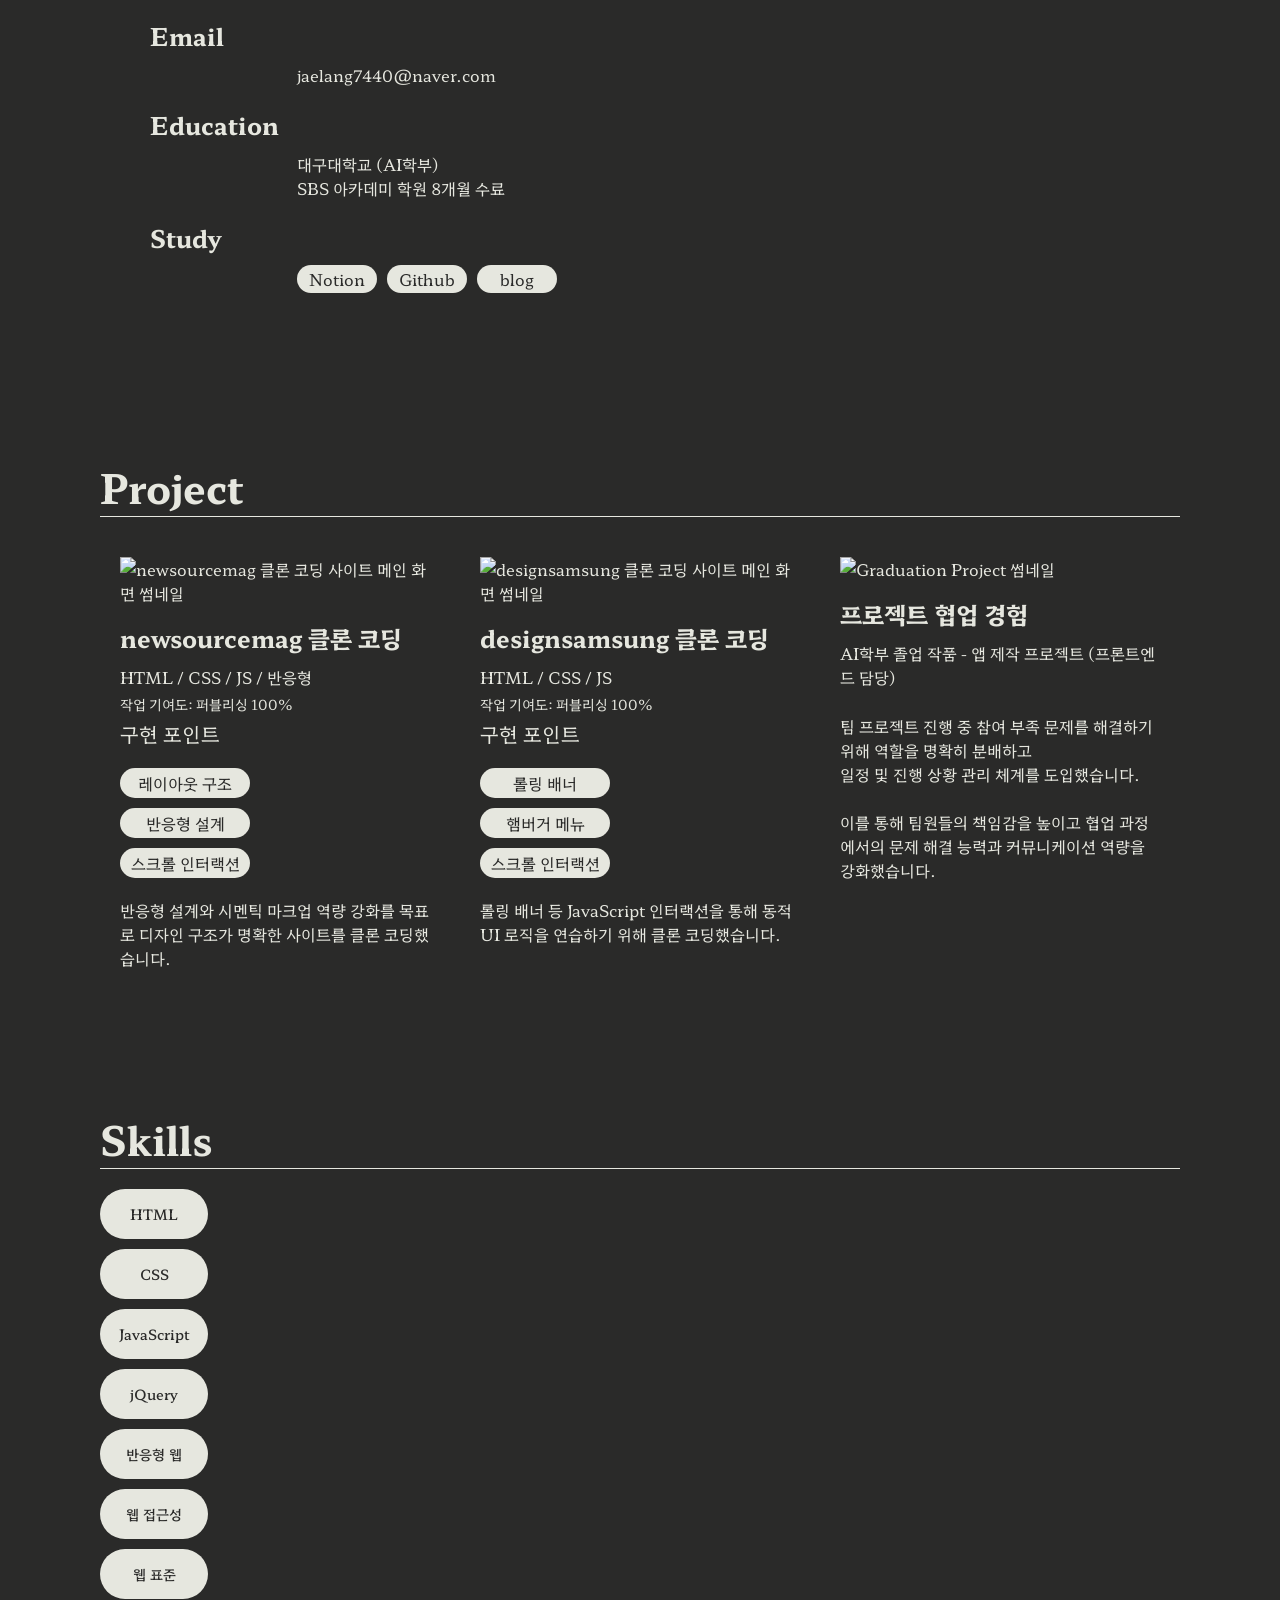
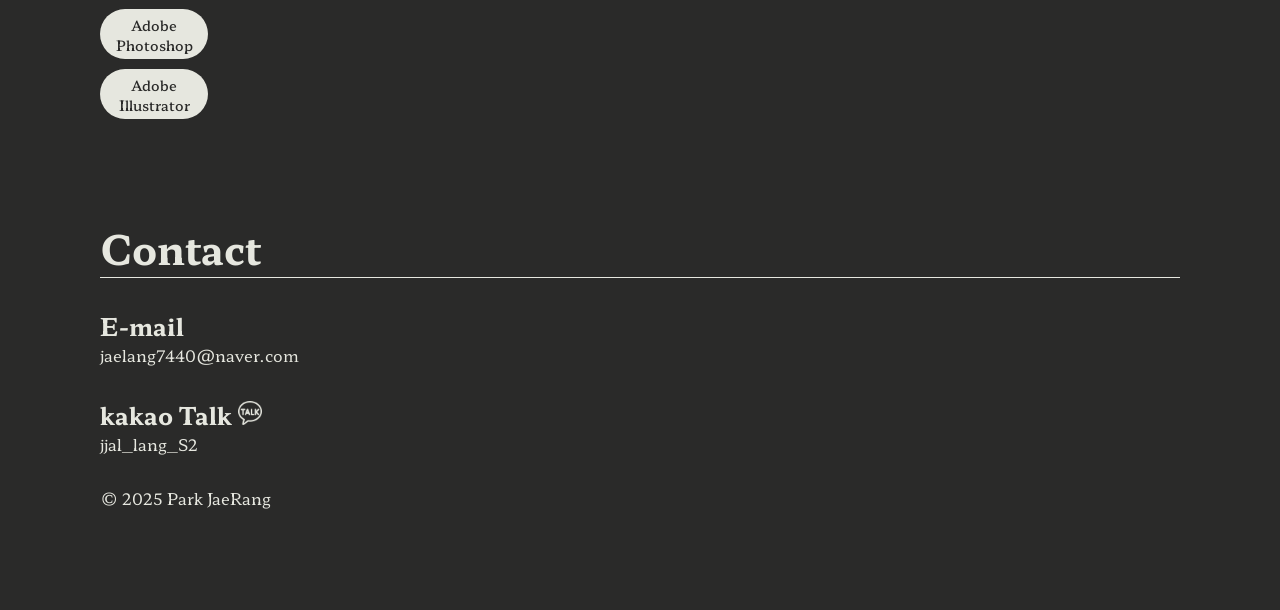
==== commit 14c11eb0: "Update index.html" ====
--- a/index.html
+++ b/index.html
@@ -129,8 +129,8 @@
                         <div class="overlay">View Project</div>
                     </a>
                     <div class="textBox">
-                        <h5>designsamsung 클론 코딩 (html 구조 완성)</h5>
-                        <p>HTML / CSS / JS / 반응형</p>
+                        <h5>designsamsung 클론 코딩</h5>
+                        <p>HTML / CSS / JS</p>
                         <p class="contribution">작업 기여도: 퍼블리싱 100%</p>
                         <p class="implementation">구현 포인트</p>
                         <ul>
@@ -242,4 +242,4 @@
     <!-- //footer -->
 </body>
 
-</html>+</html>
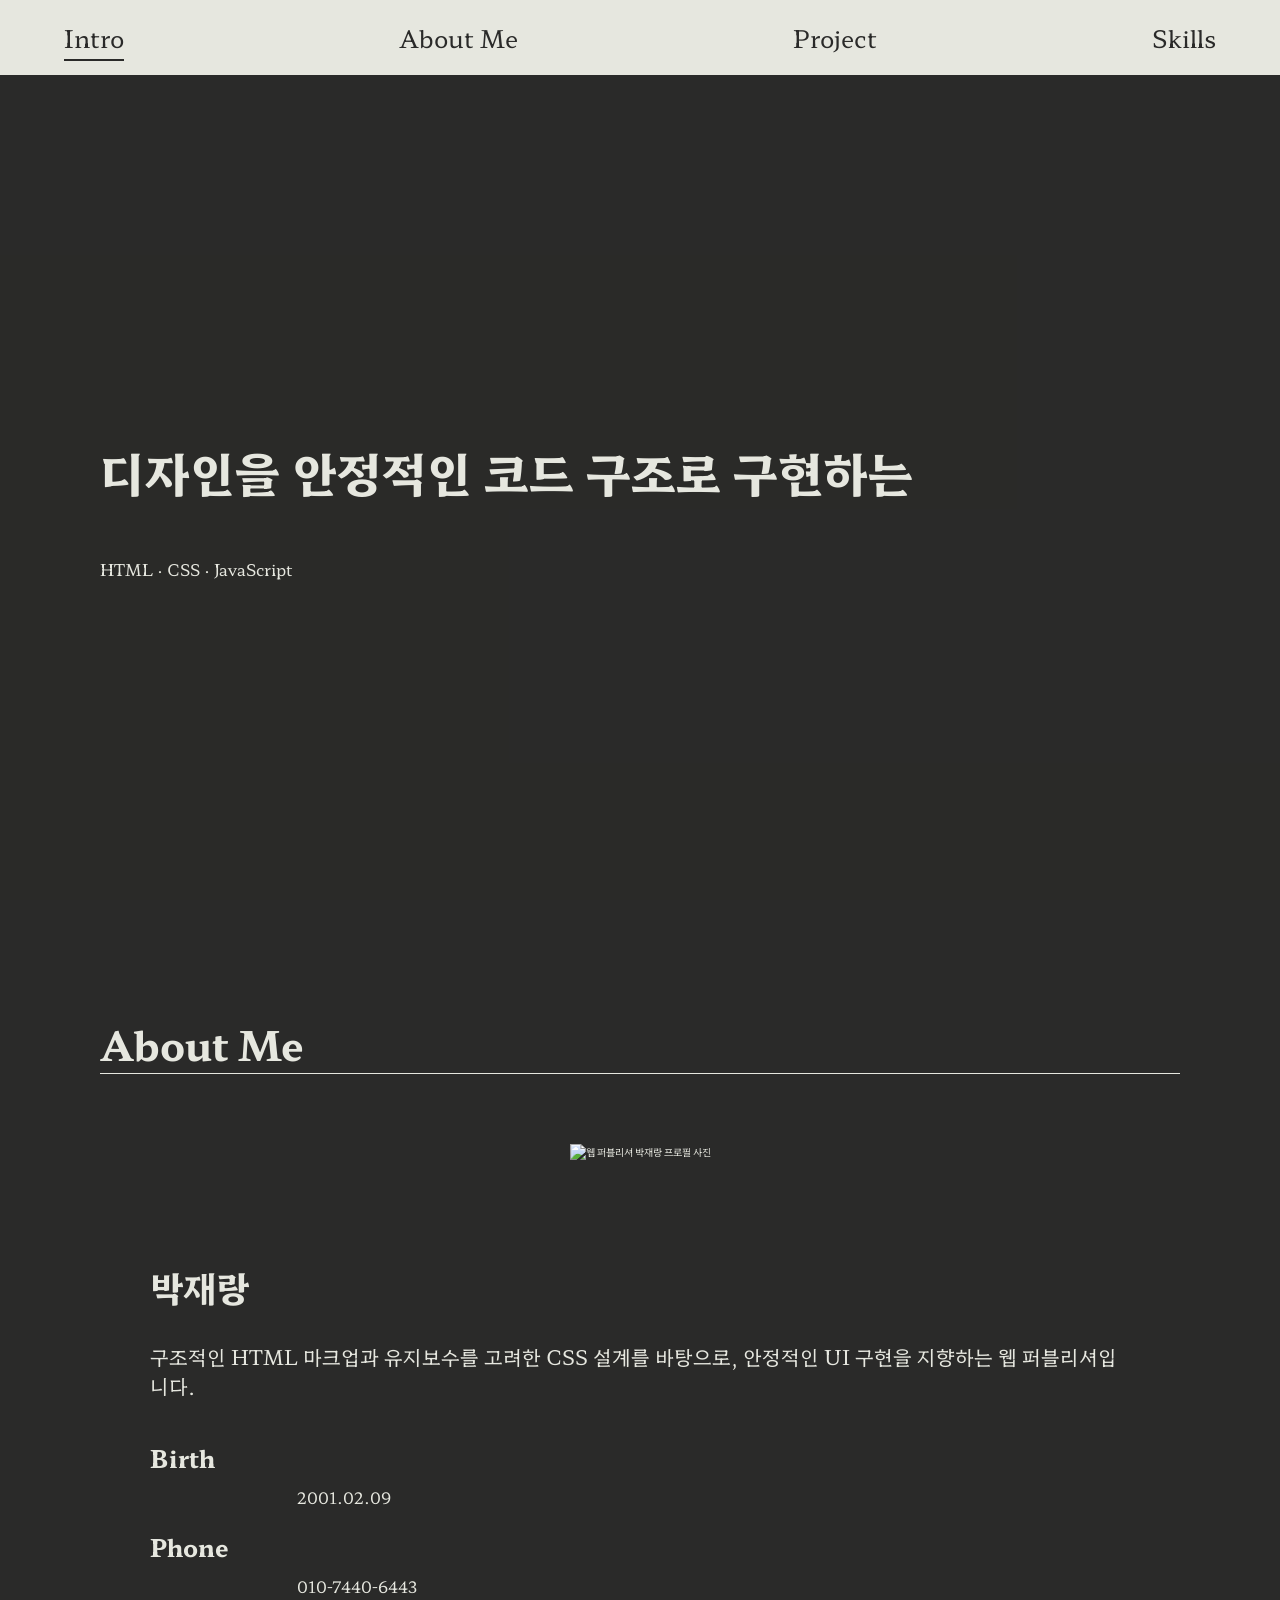
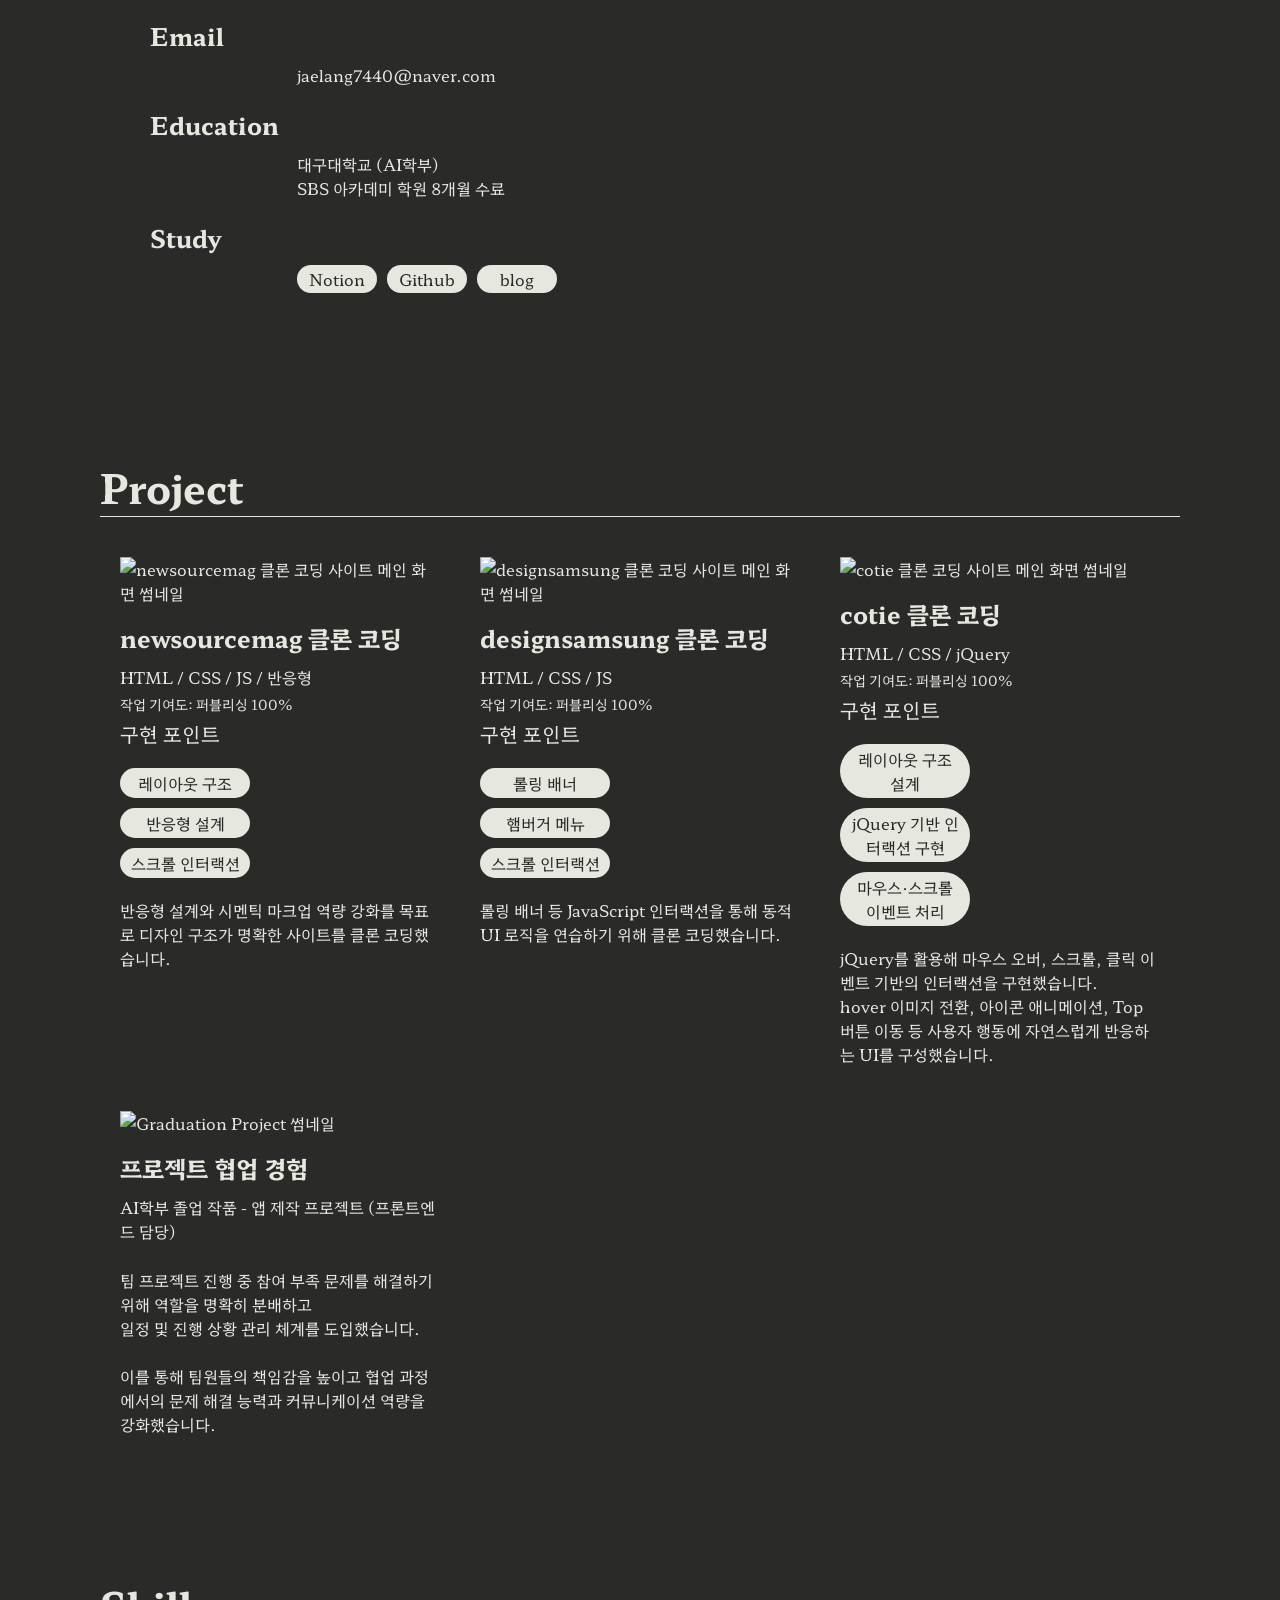
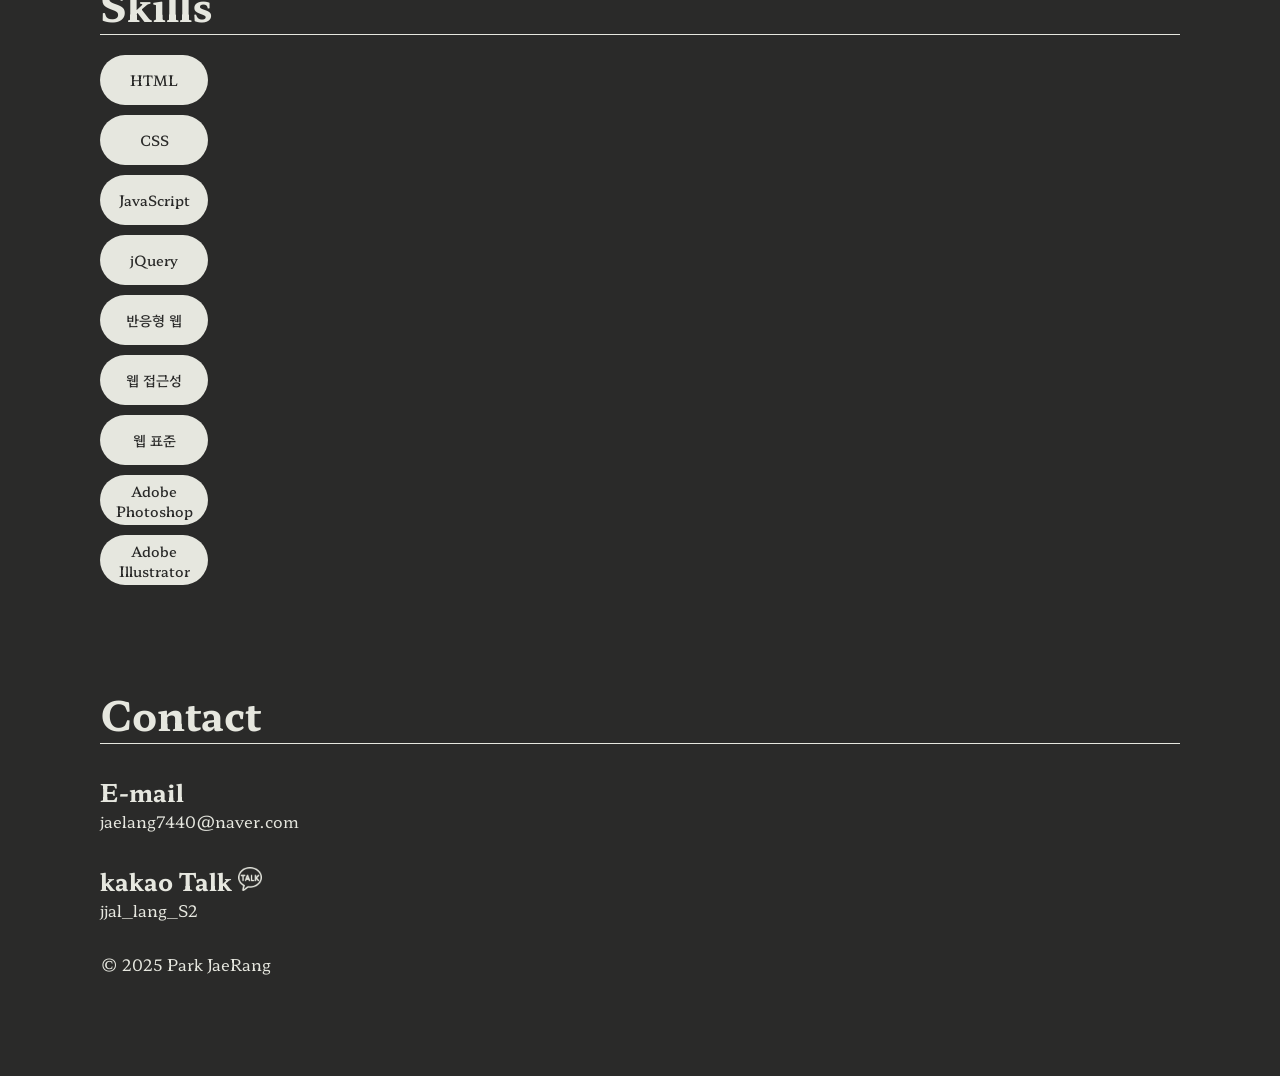
==== commit 9bc4d6f5: "Update index.html" ====
--- a/index.html
+++ b/index.html
@@ -123,8 +123,8 @@
                     </div>
                 </article>
                 <article class="designsamsung">
-                    <a href="https://parkjaerang.github.io/design.samsung.clone" target="_blank" rel="noopener noreferrer"
-                        class="imgBox">
+                    <a href="https://parkjaerang.github.io/design.samsung.clone" target="_blank"
+                        rel="noopener noreferrer" class="imgBox">
                         <img src="./img/designsamsung.png" alt="designsamsung 클론 코딩 사이트 메인 화면 썸네일">
                         <div class="overlay">View Project</div>
                     </a>
@@ -141,6 +141,28 @@
                         <p>
                             롤링 배너 등 JavaScript 인터랙션을 통해
                             동적 UI 로직을 연습하기 위해 클론 코딩했습니다.
+                        </p>
+                    </div>
+                </article>
+                <article class="cotie">
+                    <a href="https://parkjaerang.github.io/cotie/" target="_blank" rel="noopener noreferrer"
+                        class="imgBox">
+                        <img src="./img/cotie.png" alt="cotie 클론 코딩 사이트 메인 화면 썸네일">
+                        <div class="overlay">View Project</div>
+                    </a>
+                    <div class="textBox">
+                        <h5>cotie 클론 코딩</h5>
+                        <p>HTML / CSS / jQuery</p>
+                        <p class="contribution">작업 기여도: 퍼블리싱 100%</p>
+                        <p class="implementation">구현 포인트</p>
+                        <ul>
+                            <li>레이아웃 구조 설계</li>
+                            <li>jQuery 기반 인터랙션 구현</li>
+                            <li>마우스·스크롤 이벤트 처리</li>
+                        </ul>
+                        <p>
+                            jQuery를 활용해 마우스 오버, 스크롤, 클릭 이벤트 기반의 인터랙션을 구현했습니다.<br>
+                            hover 이미지 전환, 아이콘 애니메이션, Top 버튼 이동 등 사용자 행동에 자연스럽게 반응하는 UI를 구성했습니다.
                         </p>
                     </div>
                 </article>
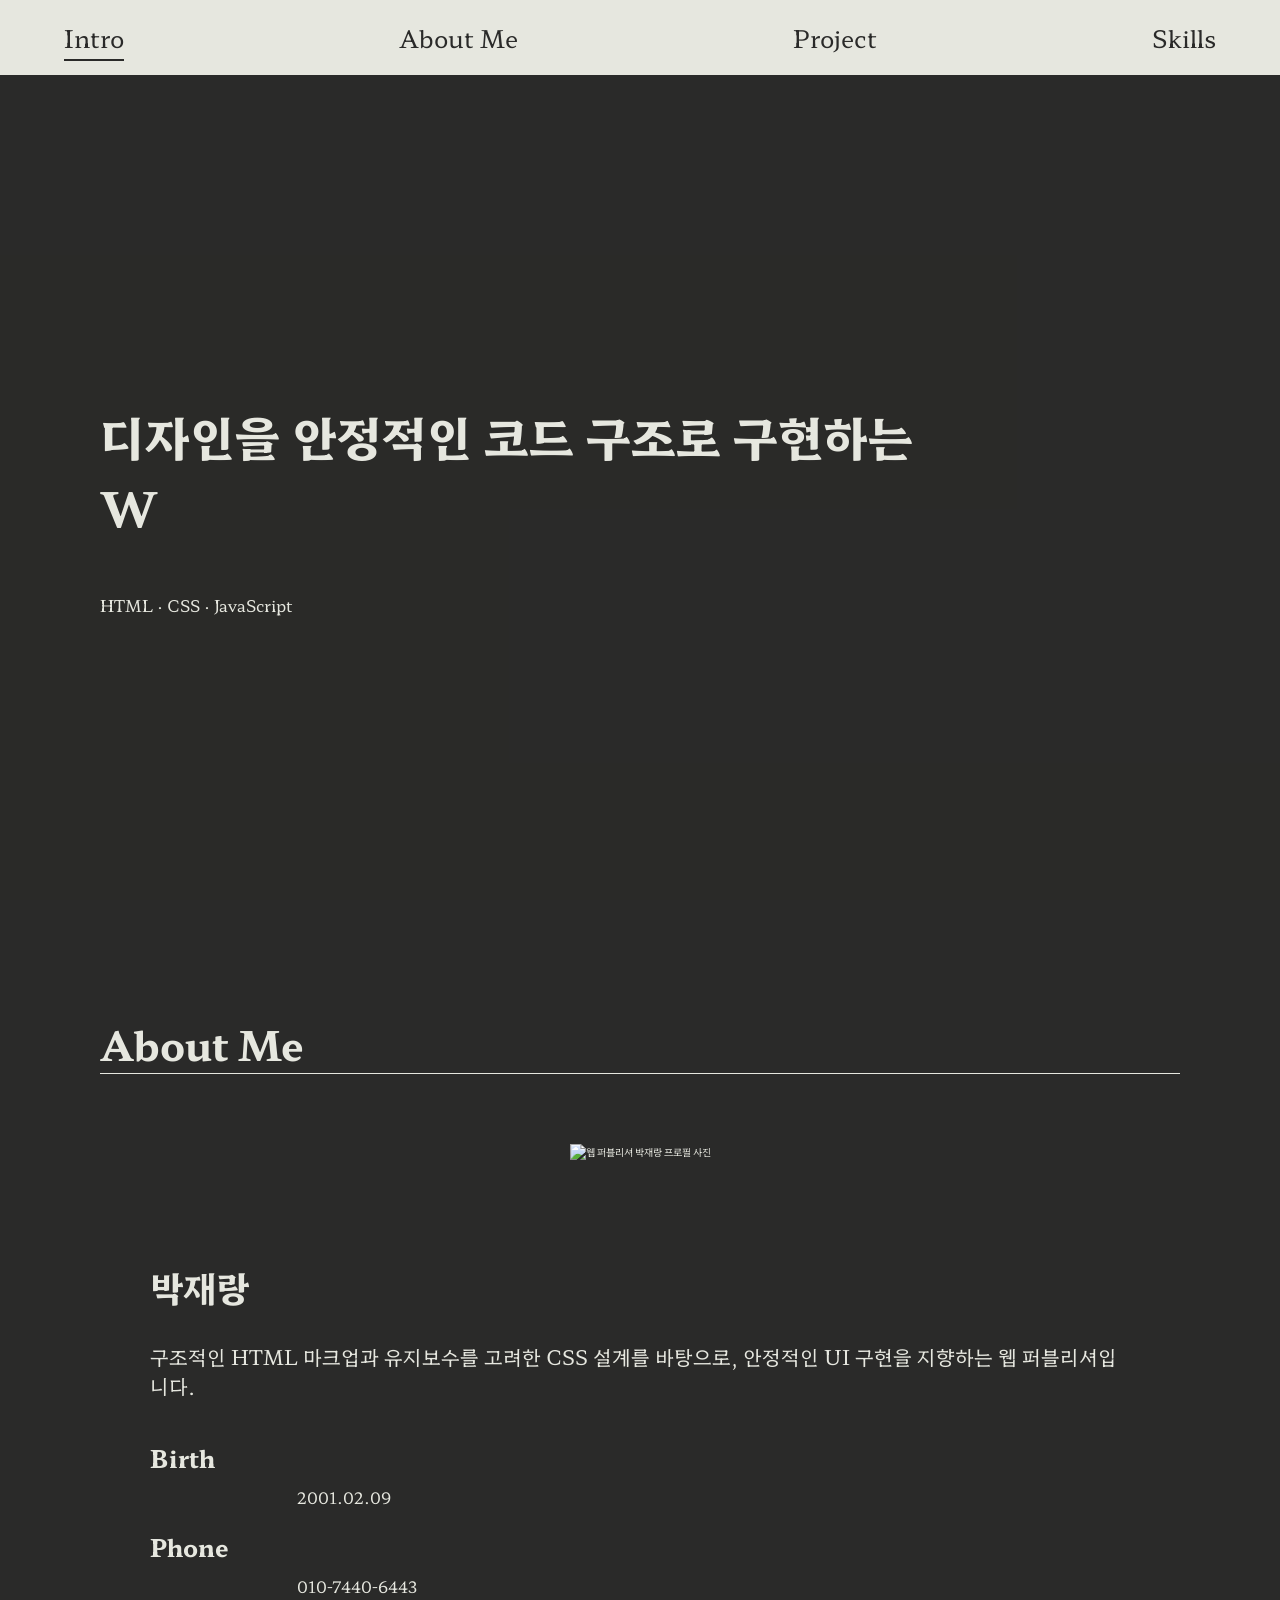
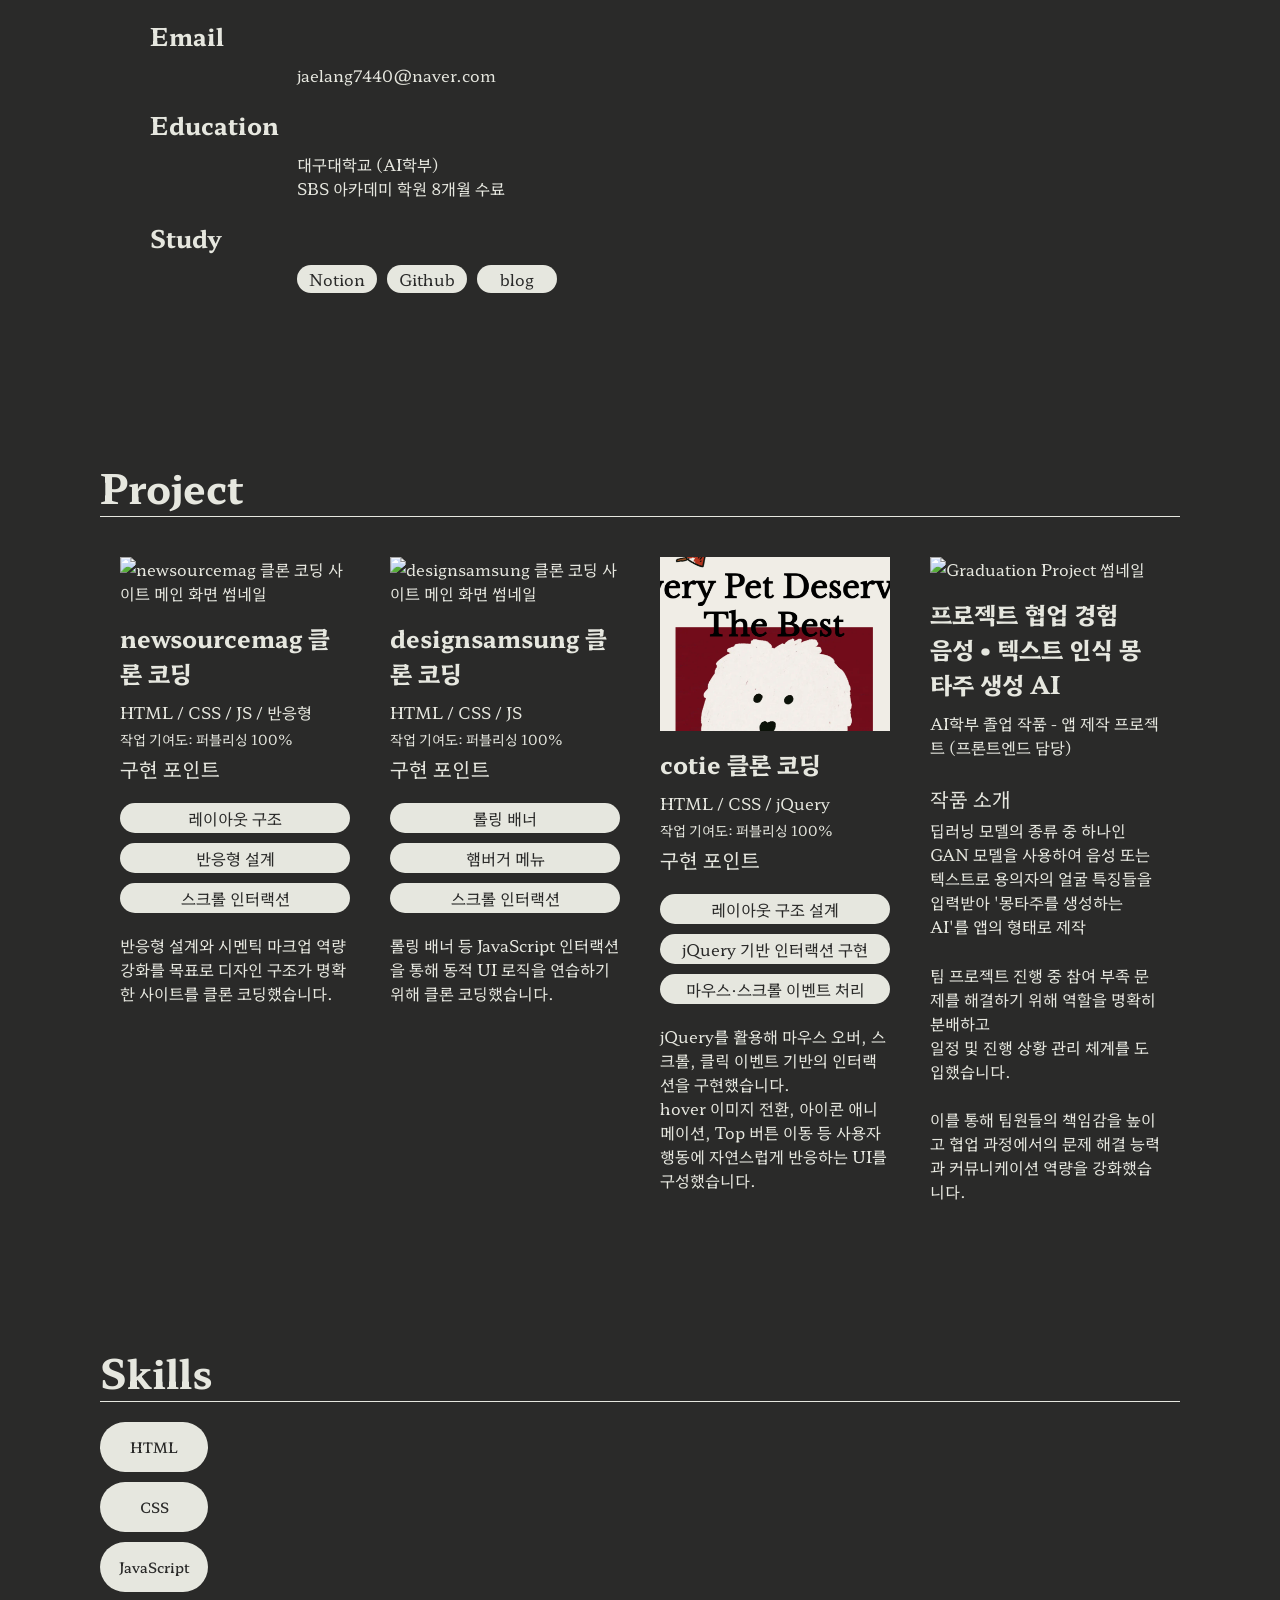
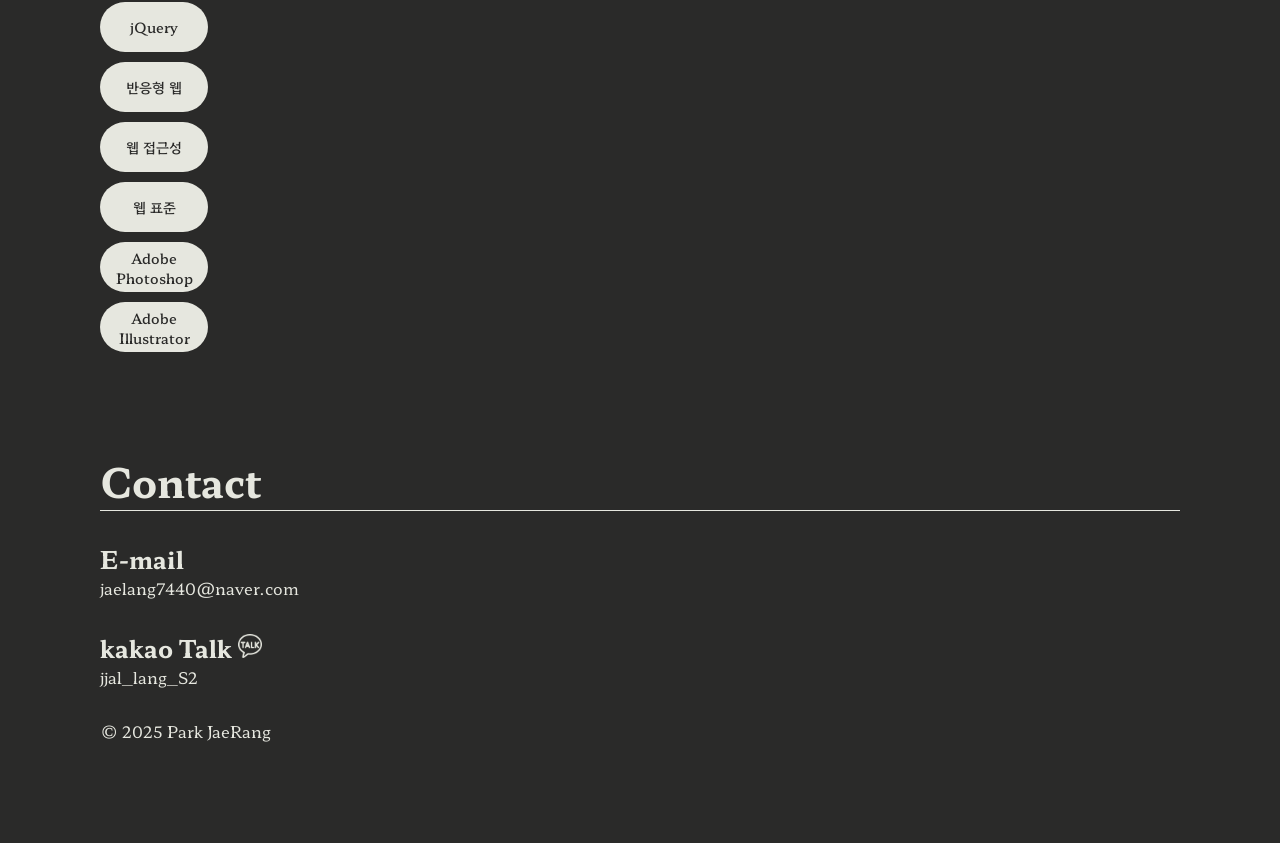
==== commit bb062048: "Update index.html" ====
--- a/index.html
+++ b/index.html
@@ -173,8 +173,10 @@
                         <div class="overlay">PPT 다운로드 <i class="fa-solid fa-download"></i></div>
                     </a>
                     <div class="textBox">
-                        <h5>프로젝트 협업 경험</h5>
+                        <h5>프로젝트 협업 경험<br>음성 • 텍스트 인식 몽타주 생성 AI</h5>
                         <p>AI학부 졸업 작품 - 앱 제작 프로젝트 (프론트엔드 담당)</p><br>
+                        <p class="implementation">작품 소개</p>
+                        <p>딥러닝 모델의 종류 중 하나인 GAN 모델을 사용하여 음성 또는 텍스트로 용의자의 얼굴 특징들을 입력받아 '몽타주를 생성하는 AI'를 앱의 형태로 제작</p><br>
                         <p>
                             팀 프로젝트 진행 중 참여 부족 문제를 해결하기 위해 역할을 명확히 분배하고<br>
                             일정 및 진행 상황 관리 체계를 도입했습니다.<br><br>
--- a/portfolio.css
+++ b/portfolio.css
@@ -208,9 +208,10 @@
 /* //about me */
 
 /* project */
+
 main #project .articleWrap {
     display: grid;
-    grid-template-columns: repeat(3, 1fr);
+    grid-template-columns: repeat(4, 1fr);
 }
 
 main #project .articleWrap article {
@@ -219,13 +220,14 @@
 
 main #project .articleWrap article ul {
     display: flex;
+    flex-direction: column;
     font-size: 1.6rem;
     gap: 10px;
     margin: 20px 0;
 }
 
 main #project .articleWrap article ul li {
-    max-width: 130px;
+    max-width: 250px;
     padding: 3px 10px;
     border-radius: 30px;
     background-color: #E6E7DF;
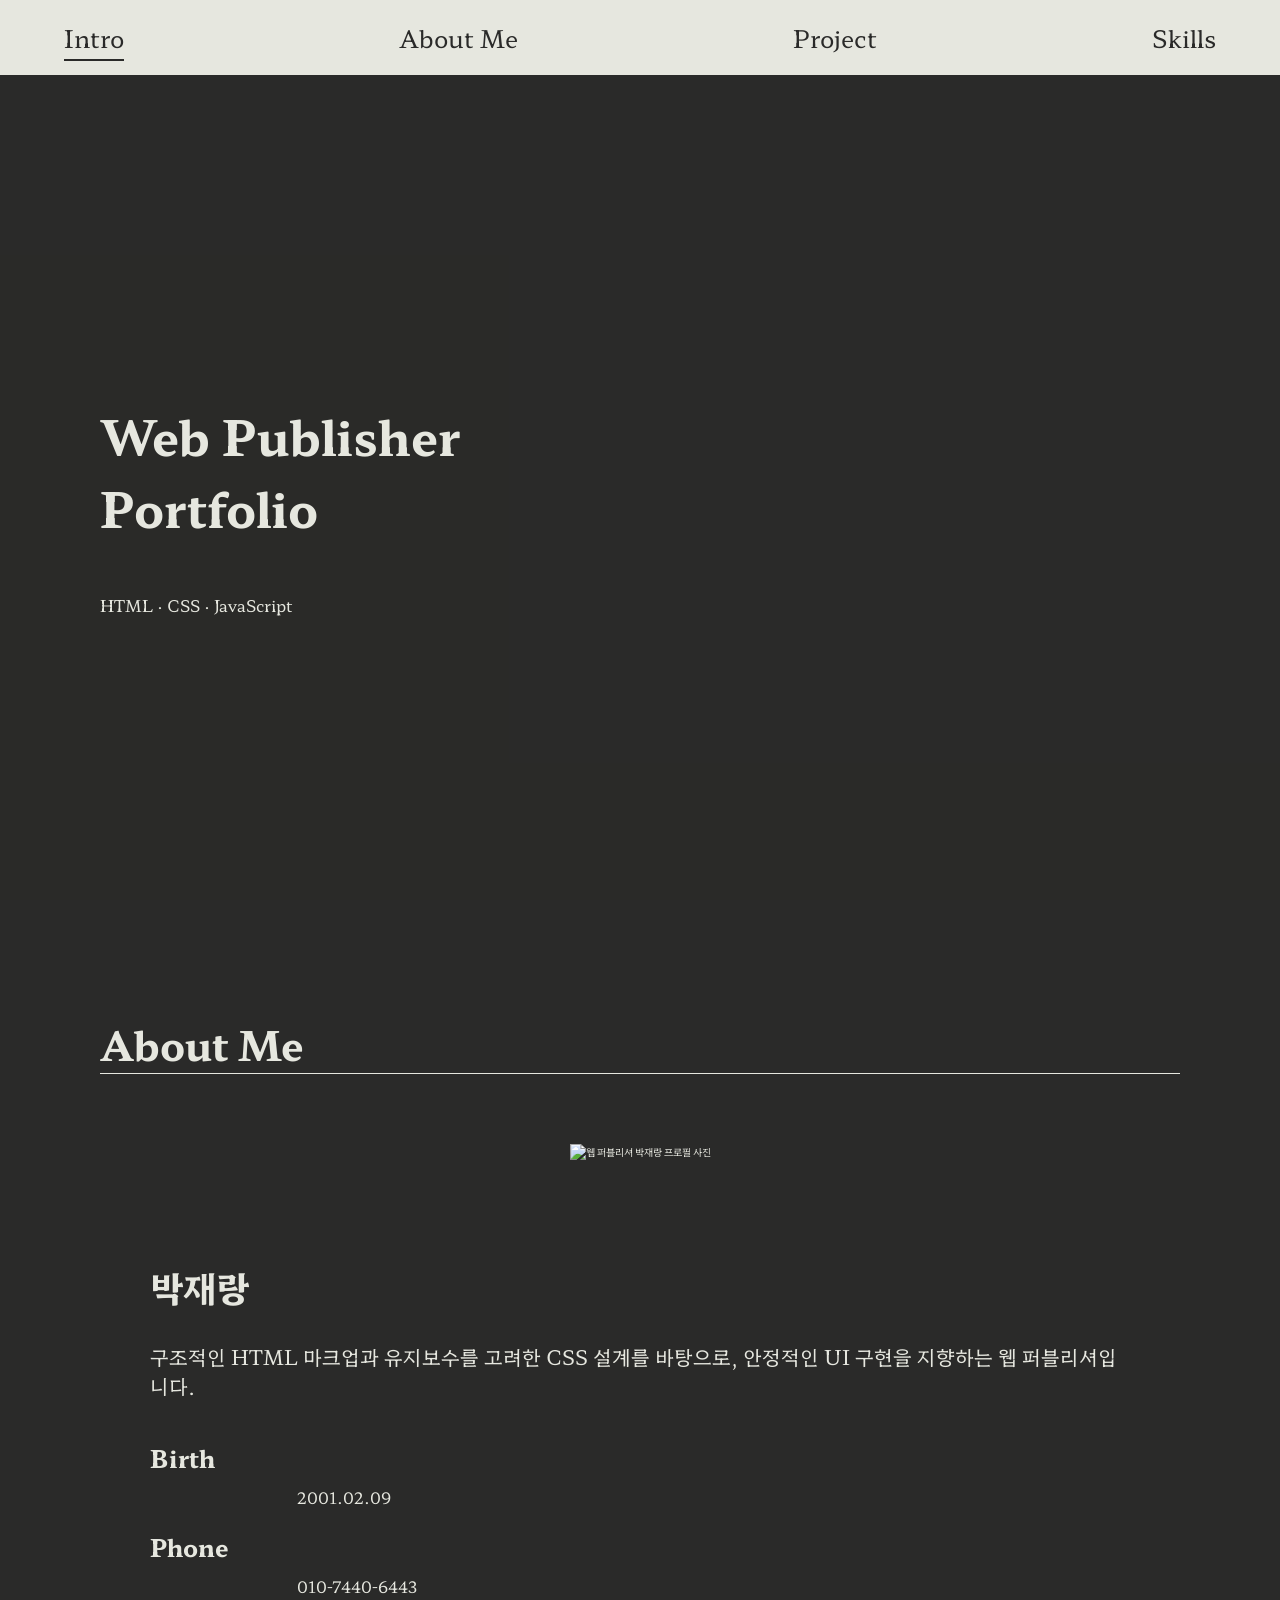
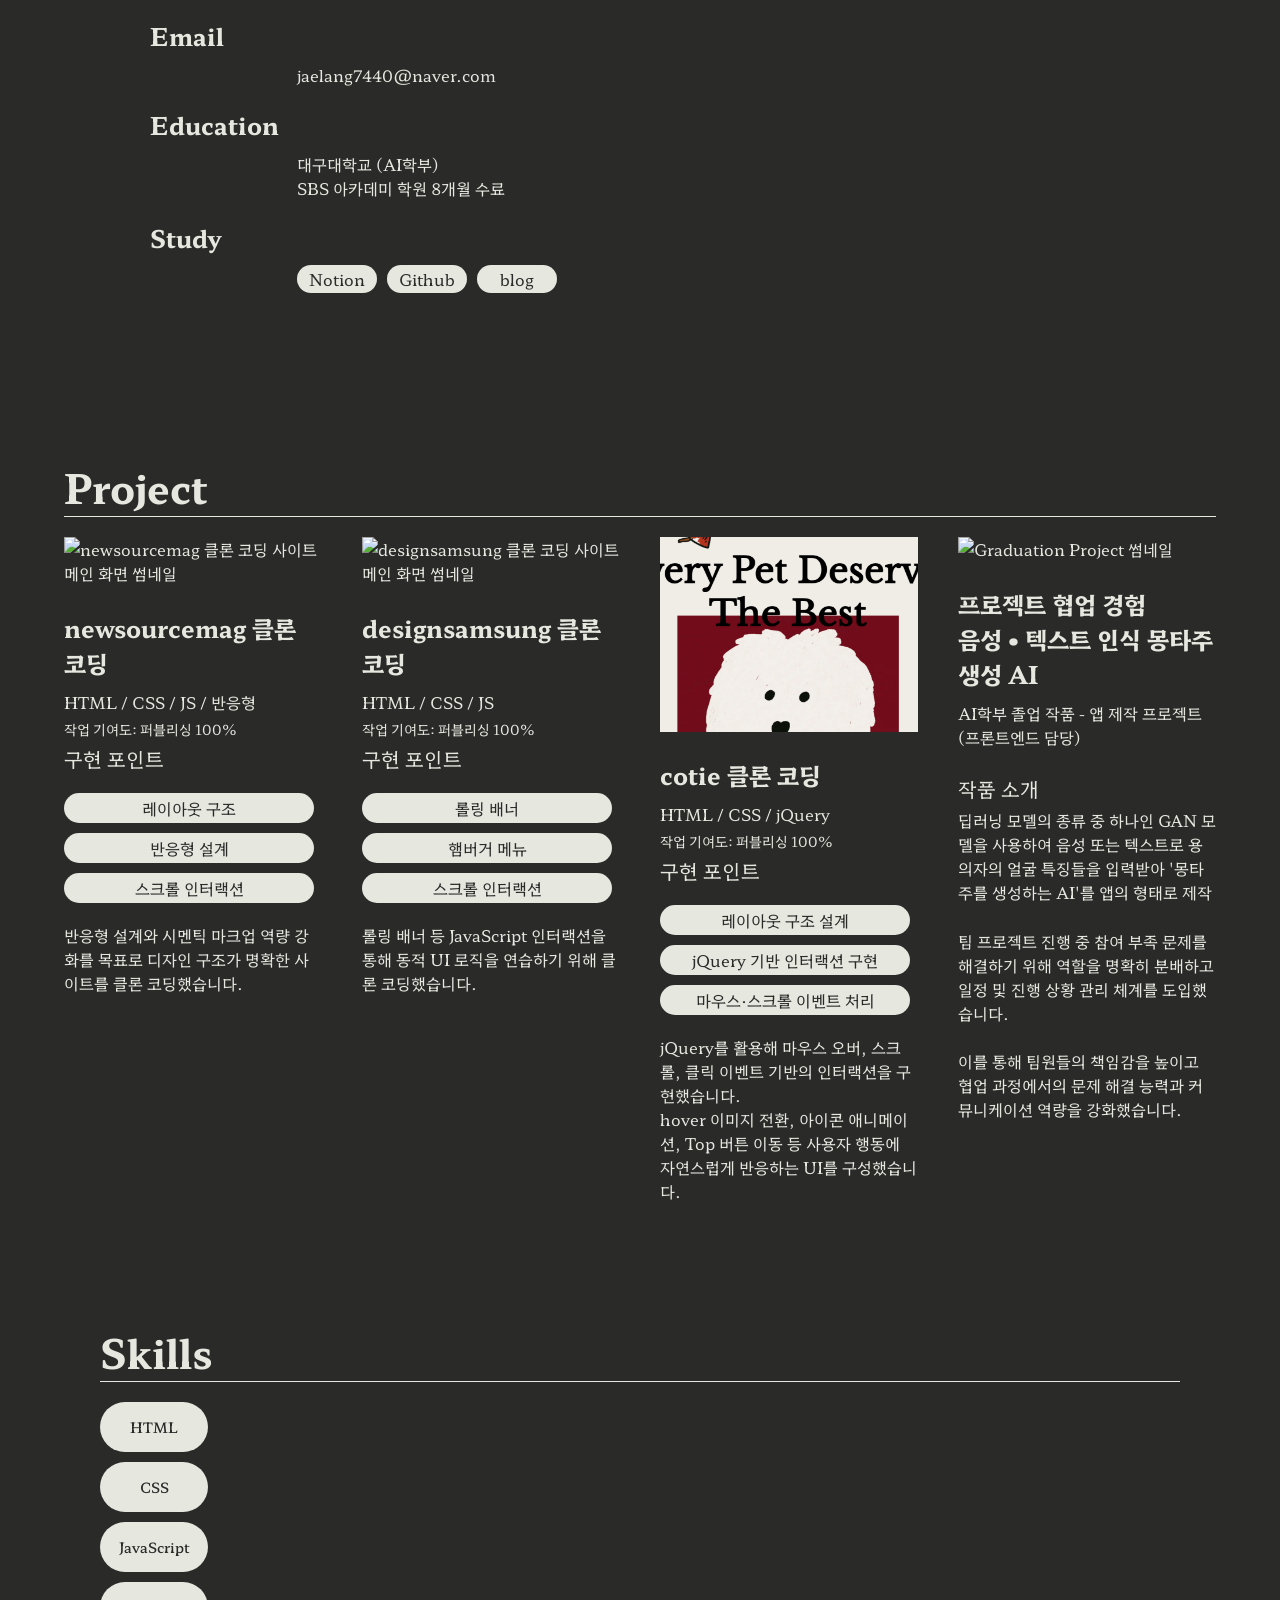
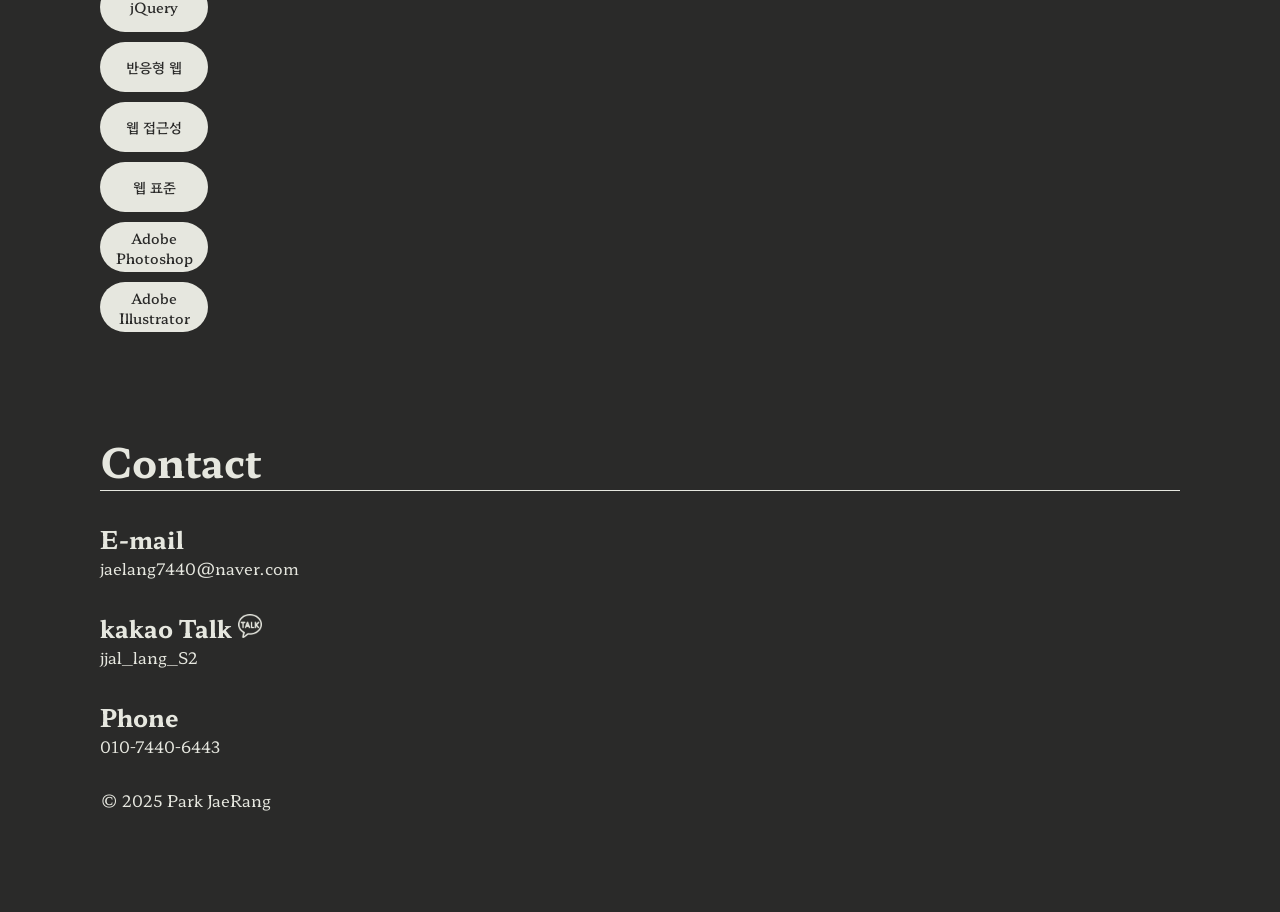
==== commit c0d97952: "Update index.html" ====
--- a/index.html
+++ b/index.html
@@ -35,8 +35,9 @@
         <!-- intro -->
         <section id="intro">
             <h2 class="typing">
-                디자인을 안정적인 코드 구조로 구현하는<br>
-                Web Publisher
+                Web Publisher<br>
+                Portfolio
+                
             </h2>
             <p>HTML · CSS · JavaScript</p>
         </section>
@@ -260,6 +261,10 @@
             <p><a href="http://qr.kakao.com/talk/rKBlU48pMirOpKBGRdXdAHhFLn0-">jjal_lang_S2</a></p>
         </section>
         <section>
+                <h5 class="label">Phone</h5>
+                <p class="data">010-7440-6443</p>
+        </section>
+        <section>
             <p>© 2025 Park JaeRang</p>
         </section>
     </footer>
--- a/portfolio.css
+++ b/portfolio.css
@@ -65,7 +65,7 @@
     color: #2A2A29;
 }
 
-/* 파이어폭스 */
+/* fire fox*/
 ::-moz-selection {
     background: #E6E7DF;
     color: #2A2A29;
@@ -98,9 +98,7 @@
 
 header nav ul {
     width: 100%;
-
     font-size: 2.4rem;
-
     display: flex;
     justify-content: space-between;
     gap: 10%;
@@ -208,14 +206,22 @@
 /* //about me */
 
 /* project */
+main #project {
+    width: 100%;
+    padding: 100px 5% 0 5%;
+}
 
 main #project .articleWrap {
     display: grid;
     grid-template-columns: repeat(4, 1fr);
+    gap: 40px;
 }
 
 main #project .articleWrap article {
-    padding: 20px;
+    width: 100%;
+    display: flex;
+    flex-direction: column;
+    align-items: center;
 }
 
 main #project .articleWrap article ul {
@@ -228,6 +234,7 @@
 
 main #project .articleWrap article ul li {
     max-width: 250px;
+    min-width: 206px;
     padding: 3px 10px;
     border-radius: 30px;
     background-color: #E6E7DF;
@@ -238,12 +245,23 @@
 
 main #project .articleWrap article .imgBox {
     position: relative;
-    width: 100%;
-    aspect-ratio: 8 / 6;
+    display: block;
+    width: 100%;
+    overflow: hidden;
+}
+
+main #project .articleWrap article .imgBox.slide {
+    opacity: 1;
+    top: 0;
+    transition: 1s;
 }
 
 main #project .articleWrap article .imgBox img {
-    margin-bottom: 10px;
+    width: 100%;
+    height: auto;
+    object-fit: cover;
+    display: block;
+    transition: transform 0.4s;
 }
 
 main #project .articleWrap article .imgBox .overlay {
@@ -419,6 +437,8 @@
     main #project .articleWrap article {
         width: 100%;
         display: flex;
+        flex-direction: row;
+        justify-content: center;
         gap: 30px;
     }
 
